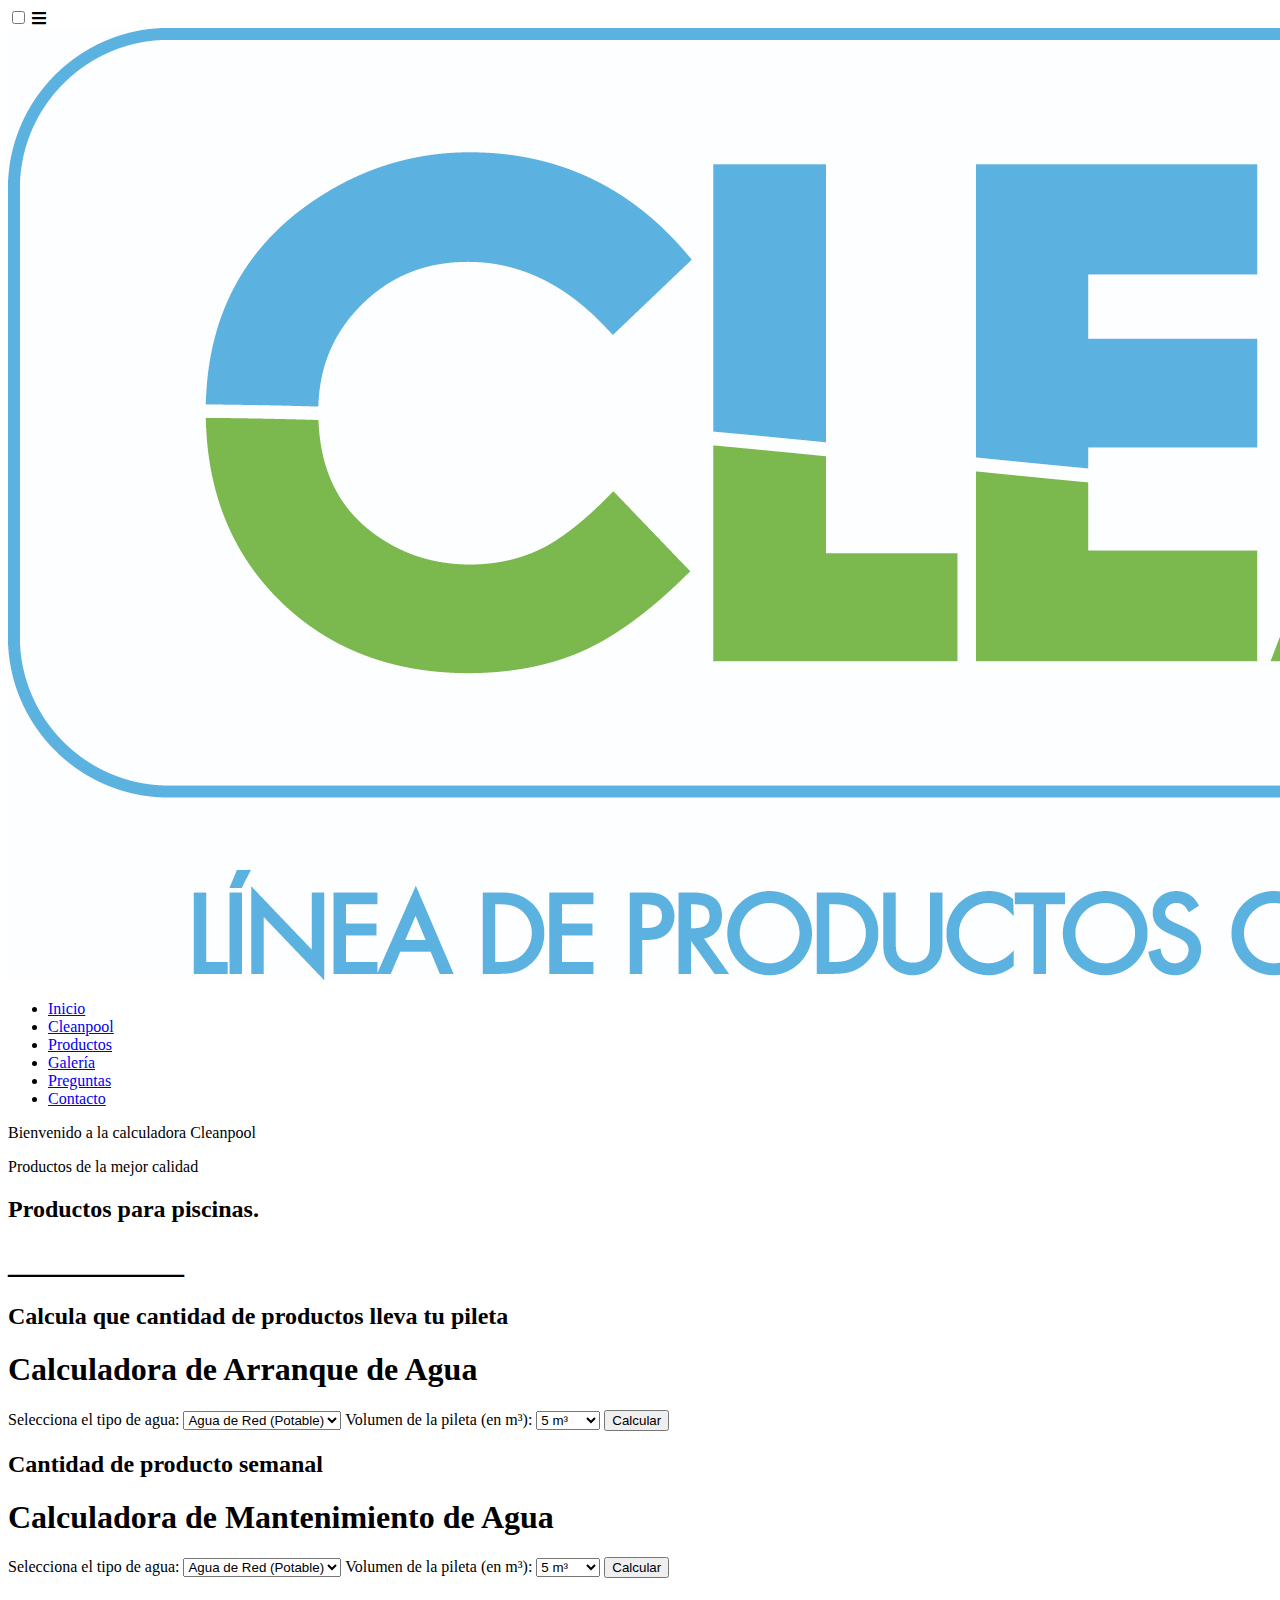
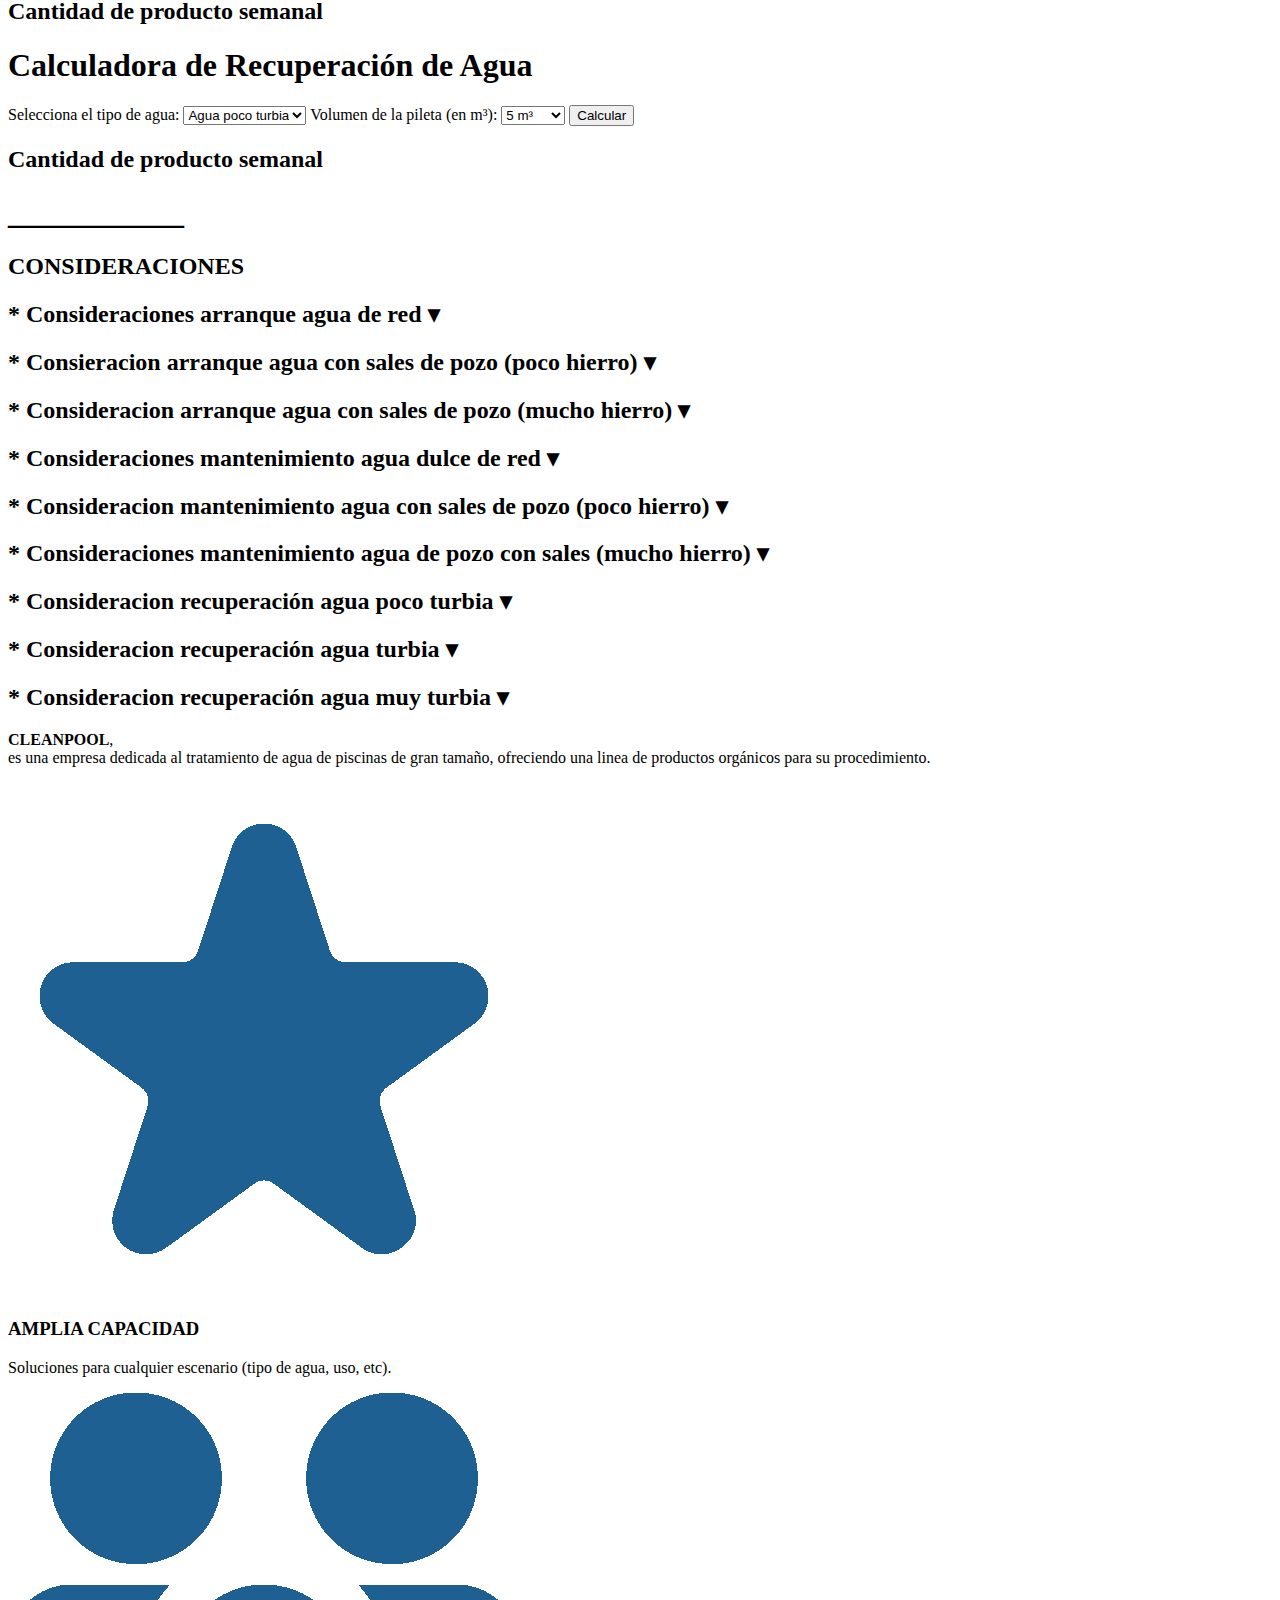
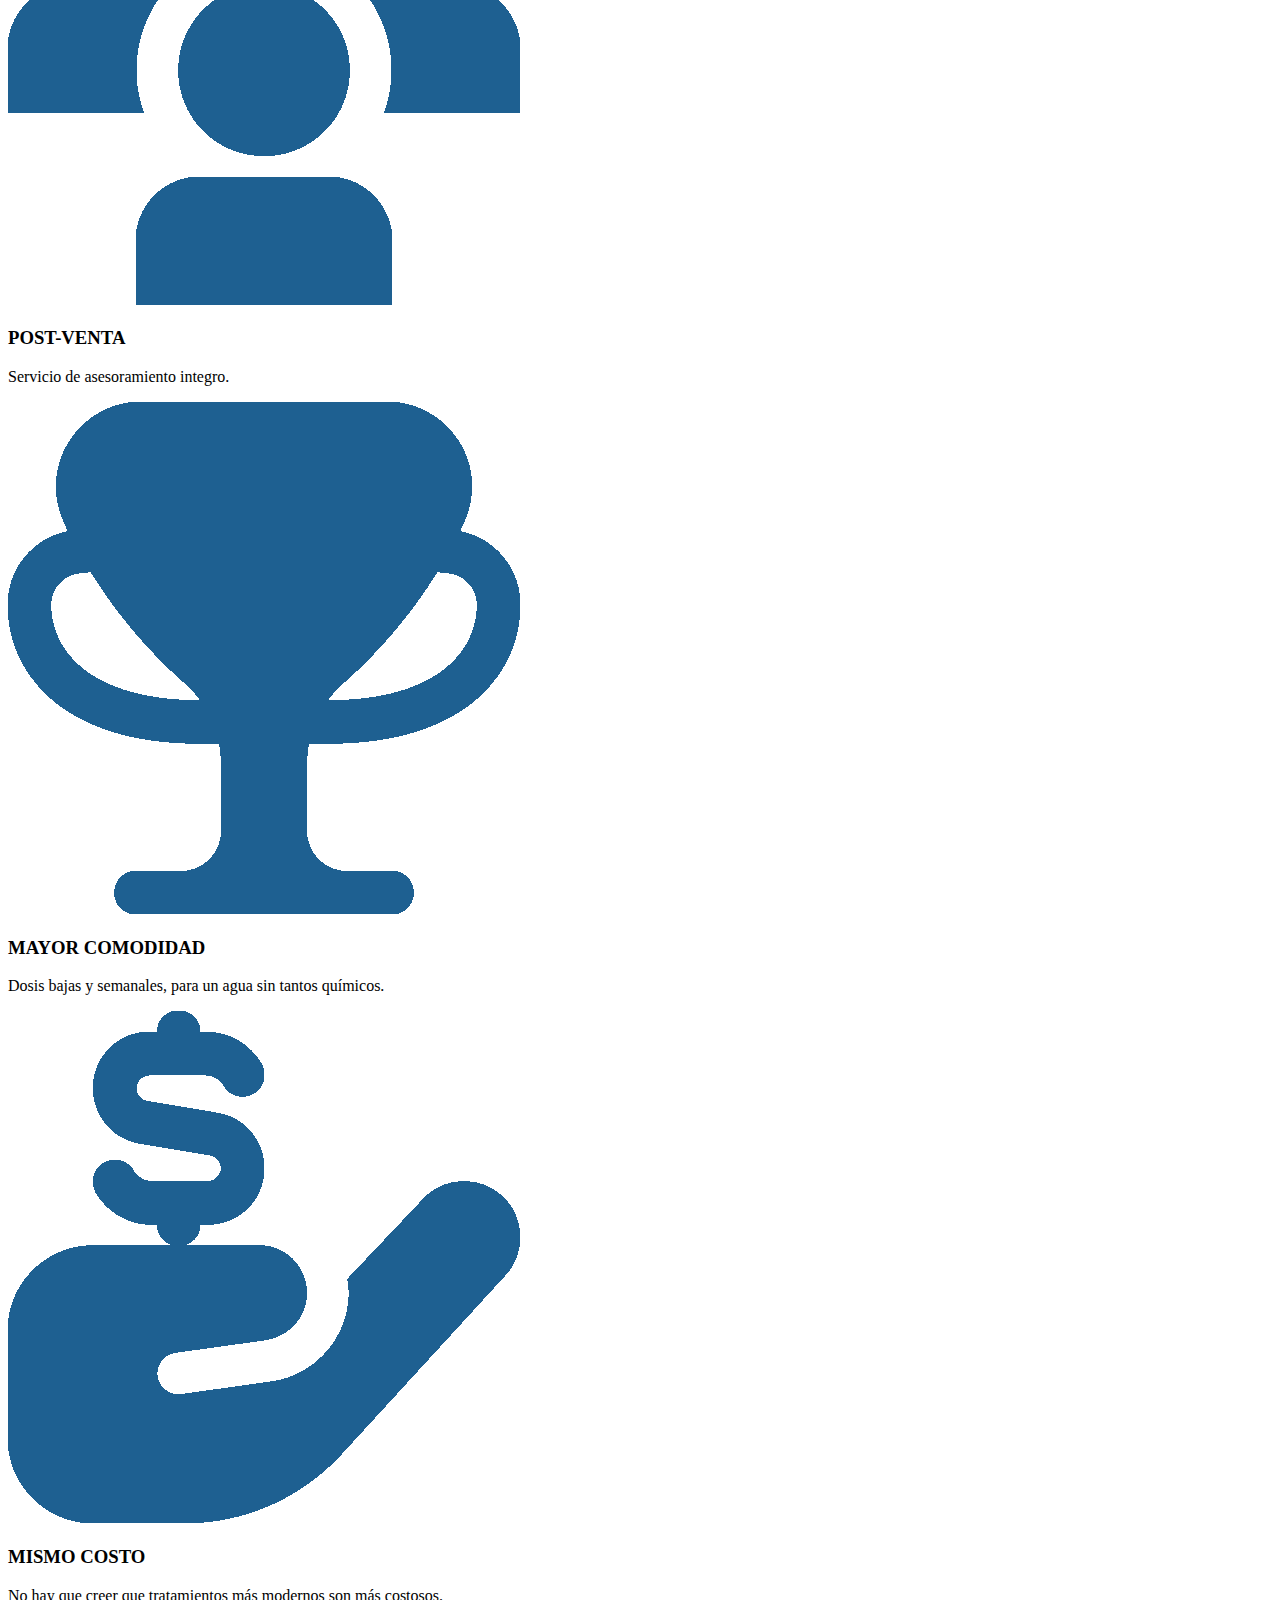
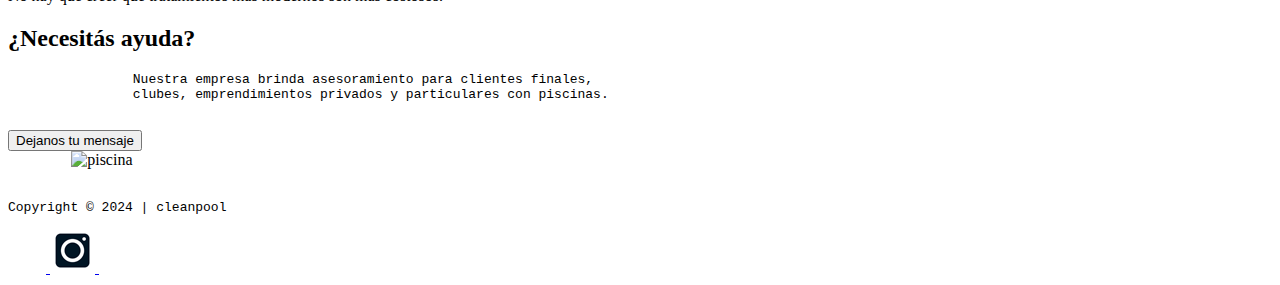
==== Calculadora.html @ 84ff10a4 "calculadora review" ====
<!DOCTYPE html>
<html lang="es">

<head>
    <meta charset="UTF-8">
    <meta name="viewport" content="width=device-width, initial-scale=1.0">
    <link rel="icon" type="image/png" href="./asset/favicon1.png">

    <link rel="preconnect" href="https://fonts.googleapis.com">
    <link rel="preconnect" href="https://fonts.gstatic.com" crossorigin>
    <link
        href="https://fonts.googleapis.com/css2?family=Nunito+Sans:ital,opsz,wght@0,6..12,200..1000;1,6..12,200..1000&display=swap"
        rel="stylesheet">
    <link rel="stylesheet" href="Calculadora.css">
    <link rel="preconnect" href="https://fonts.googleapis.com">
    <link rel="preconnect" href="https://fonts.gstatic.com" crossorigin>
    <link rel="stylesheet" href="https://cdnjs.cloudflare.com/ajax/libs/font-awesome/5.13.0/css/all.min.css">
    <link href="https://fonts.googleapis.com/css2?family=Noto+Sans+JP:wght@100..900&display=swap" rel="stylesheet">
    <title>CLEANPOOL</title>
</head>

<body>


    <header class="contenedor-nav">
        <nav>
            <input type="checkbox" id="check">
            <label for="check" class="checkbtn">
                <i class="fas fa-bars"></i>
            </label>

            <a href="index.html" class="enlace">
                <img src="./asset/cleanpool_original_color.jpg" alt="logo cleanpool" class="logoCleanpoolNav">
            </a>
            <ul>
                <li><a href="index.html" class="active">Inicio</a></li>
                <li><a href="cleanpool.html">Cleanpool</a></li>
                <li><a href="productos.html">Productos</a></li>
                <li><a href="galeria.html">Galería</a></li>
                <li><a href="preguntas.html">Preguntas</a></li>
                <li><a href="contacto.html">Contacto</a></li>
            </ul>

        </nav>
    </header>

    <section class="contenedor-1a"  >
        
       
        <div class="div1-contenedor-1a">


            <div class="div2-contenedor-1">

                <p class="cal11">Bienvenido a la calculadora Cleanpool</p>


                <p class="subCal11">Productos de la mejor calidad</p>
                <h2 class="subCal112">Productos para piscinas.</h2>


                <section class="contenedor-4">
                    <h1>___________</h1>

                </section>


                <section class="contenedor-5">

                    <div class="titulo-cards">
                        <h2>Calcula que cantidad de productos lleva
                            tu pileta</h2>



                    </div>
                </section>


                <!-- Calculadoras de químicos -->
                <section id="contenedoresDeCalculadoras">
                    <div class="contenedor-calculadoras">
                        <!-- Calculadora Arranque -->
                        <div class="calculadoraArranque">
                            <h1>Calculadora de Arranque de Agua</h1>
                            <form id="calcFormArranque">
                                <label for="tipoAguaArranque">Selecciona el tipo de agua:</label>
                                <select id="tipoAguaArranque">
                                    <option value="aguaRed">Agua de Red (Potable)</option>
                                    <option value="aguaPozo1">Agua de Pozo 1</option>
                                    <option value="aguaPozo2">Agua de Pozo 2</option>
                                </select>

                                <label for="volumenArranque">Volumen de la pileta (en m³):</label>
                                <select id="volumenArranque">
                                    <option value="5">5 m³</option>
                                    <option value="10">10 m³</option>
                                    <option value="20">20 m³</option>
                                    <option value="30">30 m³</option>
                                    <option value="40">40 m³</option>
                                    <option value="50">50 m³</option>
                                    <option value="60">60 m³</option>
                                    <option value="70">70 m³</option>
                                    <option value="80">80 m³</option>
                                    <option value="90">90 m³</option>
                                    <option value="100">100 m³</option>
                                </select>


                                <button type="button" onclick="calcularArranque()">Calcular</button>
                            </form>

                            <div class="result">
                                <h2>Cantidad de producto semanal</h2>
                                <p id="resultadoArranque"></p>
                            </div>
                        </div>

                        <!-- Calculadora Mantenimiento -->
                        <div class="calculadoraMantenimiento">
                            <h1>Calculadora de Mantenimiento de Agua</h1>
                            <form id="calcFormMantenimiento">
                                <label for="tipoAguaMantenimiento">Selecciona el tipo de agua:</label>
                                <select id="tipoAguaMantenimiento">
                                    <option value="aguaRed">Agua de Red (Potable)</option>
                                    <option value="aguaPozo1">Agua de Pozo 1</option>
                                    <option value="aguaPozo2">Agua de Pozo 2</option>
                                </select>

                                <label for="volumenMantenimiento">Volumen de la pileta (en m³):</label>
                                <select id="volumenMantenimiento">
                                    <option value="5">5 m³</option>
                                    <option value="10">10 m³</option>
                                    <option value="20">20 m³</option>
                                    <option value="30">30 m³</option>
                                    <option value="40">40 m³</option>
                                    <option value="50">50 m³</option>
                                    <option value="60">60 m³</option>
                                    <option value="70">70 m³</option>
                                    <option value="80">80 m³</option>
                                    <option value="90">90 m³</option>
                                    <option value="100">100 m³</option>
                                </select>

                                <button type="button" onclick="calcularMantenimiento()">Calcular</button>
                            </form>

                            <div class="result">
                                <h2>Cantidad de producto semanal</h2>
                                <p id="resultadoMantenimiento"></p>
                            </div>
                        </div>

                        <!-- Calculadora Recuperación -->
                        <div class="calculadoraRecuperacion">
                            <h1>Calculadora de Recuperación de Agua</h1>
                            <form id="calcFormRecuperacion">
                                <label for="tipoAguaRecuperacion">Selecciona el tipo de agua:</label>
                                <select id="tipoAguaRecuperacion">
                                    <option value="aguaRed">Agua poco turbia</option>
                                    <option value="aguaPozo1">Agua turbia</option>
                                    <option value="aguaPozo2">Agua muy turbia</option>
                                </select>

                                <label for="volumenRecuperacion">Volumen de la pileta (en m³):</label>
                                <select id="volumenRecuperacion">
                                    <option value="5">5 m³</option>
                                    <option value="10">10 m³</option>
                                    <option value="20">20 m³</option>
                                    <option value="30">30 m³</option>
                                    <option value="40">40 m³</option>
                                    <option value="50">50 m³</option>
                                    <option value="60">60 m³</option>
                                    <option value="70">70 m³</option>
                                    <option value="80">80 m³</option>
                                    <option value="90">90 m³</option>
                                    <option value="100">100 m³</option>
                                </select>

                                <button type="button" onclick="calcularRecuperacion()">Calcular</button>
                            </form>

                            <div class="result">
                                <h2>Cantidad de producto semanal</h2>
                                <p id="resultadoRecuperacion"></p>
                            </div>
                        </div>
                    </div>

                </section>

                <section class="contenedor-4">
                    <h1>___________</h1>

                </section>



            </div>


        </div>

    </section>


    

    <!-- Aca comienzan las consideraciones -->
    <!--consideraciones calculadora de arranque-->
    <h2 class="titulo-consideraciones">CONSIDERACIONES</h2>
    <div class="consideracionesTOTAL">

        <section class="considearcionesArranque">
            <!-- consideraciones agua de red -->
            <div class="consideracionTitulo">
                <h2> * Consideraciones arranque agua de red <span class="flecha">&#9662;</span> </h2>
                <div class="cuerpoConsideracion" style="display: none;">
                    <p>
                        *Tabla de dosificacion para instalaciones convencionales (filtro de arena con bomba de
                        filtrado).
                        *Antes del inicio de temporada se recomienda hacerle un lavado interior al filtro, consultar
                        instrucciones.
                        *Secuencia de arranque: 1 – Encender el filtro (limpio), 2 - Cloro (esperar 30 minutos), 3 –
                        SssAlum
                        (esperar 30
                        minutos) 4 – BP65 en caso de ser posible filtrar toda la noche para mejor rendimiento de
                        productos y
                        realizarle
                        prueba hidraulica al motor de la bomba. Al otro dia, realizarle un barrefondo (en funcion
                        FILTRADO), un
                        retrolavado (aprox. 1 minuto) y colocar la dosis inicial de BS77 (según tabla).
                        *Para mas informacion Ver FOLLETO ARRANQUE RED.
                        *Para tamaños mayores a 100.000 litros consultar por dosificacion especial.
                    </p>
                </div>
            </div>

            <!-- consideraciones de pozo (poco hierro) -->
            <div class="consideracionTitulo">
                <h2>* Consieracion arranque agua con sales de pozo (poco hierro) <span class="flecha">&#9662;</span>
                </h2>
                <div class="cuerpoConsideracion" style="display: none;">
                    <p>
                        *Tabla de dosificacion para instalaciones convencionales (filtro de arena con bomba de
                        filtrado).
                        *Secuencia de arranque: 1 – Encender el filtro (limpio), 2 - Cloro (esperar 30 minutos), 3 –
                        SssAlum
                        (esperar 30
                        minutos) 4 – BP65 en caso de ser posible filtrar toda la noche para mejor rendimiento de
                        productos y
                        realizarle
                        prueba hidraulica al motor de la bomba. Al otro dia, realizarle un barrefondo (en funcion
                        FILTRADO), un
                        retrolavado (aprox. 1 minuto) y colocar la dosis inicial de BS77 (según tabla).
                        Antes del inicio de temporada se recomienda hacerle un lavado interior al filtro, consultar
                        instrucciones.
                        Antes
                        del inicio de temporada se recomienda hacerle un lavado interior al filtro, consultar
                        instrucciones.
                        *Para mas informacion Ver FOLLETO ARRANQUE POZO.
                        *Para tamaños mayores a 100.000 litros consultar por dosificacion especial.
                    </p>
                </div>
            </div>

            <!-- consideraciones que deben ir con el result si eligen agua de pozo (mucho hierro) -->
            <div class="consideracionTitulo">
                <h2>* Consideracion arranque agua con sales de pozo (mucho hierro) <span class="flecha">&#9662;</span>
                </h2>
                <div class="cuerpoConsideracion" style="display: none;">
                    <p>
                        *Tabla de dosificacion para instalaciones convencionales (filtro de arena con bomba de
                        filtrado).
                        *Antes del inicio de temporada se recomienda hacerle un lavado interior al filtro, consultar
                        instrucciones.
                        *Para secuencia de arranque Ver FOLLETO ARRANQUE POZO.
                        *Se recomienda llenar el nivel de la pile HASTA ARRIBA (para tener margen de purga).
                        *Dependiendo de la cantidad de hierro que tenga el agua, no se descarta que el proceso dure + de
                        1 dia
                        (varias
                        pasadas de barrefondo).
                        *Se recomienda filtrado continuo hasta formacion de colchon sedimentado, realizando retrolavados
                        (de 3
                        minutos)
                        cada 8 hs
                        *Se recomienda NO colocar la dosis inicial de BS77 hasta haber conseguido transparencia en el
                        agua.
                        *En caso de no obtener resultados, comunicarse con un instalador para chequeo de instalaciones
                        (arena de
                        filtro,
                        bomba, etc) y secuencia de colocacion de productos.
                        *Para tamaños mayores a 100.000 litros consultar por dosificacion especial.
                    </p>
                </div>

            </div>
        </section>

        <!--consideraciones que deben ir con el result si eligen calculadora de mantenimiento-->
        <section class="considearcionesMantenimiento">
            <!-- consideraciones que deben ir con el result si eligen agua de red -->
            <div class="consideracionTitulo">
                <h2>* Consideraciones mantenimiento agua dulce de red <span class="flecha">&#9662;</span> </h2>
                <div class="cuerpoConsideracion" style="display: none;">
                    <p>
                        *Dosificaciones semanales (1 vez por semana) e instalaciones convencionales (filtro de arena con
                        bomba de
                        filtrado).
                        *Se recomienda colocar el cloro de noche y el BS77 luego del barrefondo.
                        *Conjunto de precipitantes (BP65 y SSSAlum), se consideran OPCIONALES.
                        *Se recomienda en temporada alta (Verano) 4 horas de filtrado, según su uso (de ser posible
                        instalar un
                        reloj
                        timer para mejorar rendimiento).
                        *Se recomienda realizarle el barrefondo en funcion FILTRADO.
                        *Se recomienda realizarle un RETROLAVADO al filtro al menos 1 (una vez) a la semana de 2 (dos)
                        minutos,
                        según
                        la cantidad de horas de filtrado.
                        *No se requiere sobredosificar en dias de lluvias.
                        *En caso de uso intensivo reforzar la dosificacion de cloro hasta 2 o 3 veces por semana.
                        *En caso de uso excesivo de barrefondo (DESAGOTE), se recomienda sobredosificar un 30%.
                        *Para casos especiales y piletas mayores a 100.000 litros, comunicarse con algun vendedor de la
                        zona.
                    </p>
                </div>
            </div>

            <!-- consideraciones que deben ir con el result si eligen agua de pozo (poco hierro) -->
            <div class="consideracionTitulo">
                <h2>* Consideracion mantenimiento agua con sales de pozo (poco hierro) <span
                        class="flecha">&#9662;</span> </h2>
                <div class="cuerpoConsideracion" style="display: none;">
                    <p>
                        *Dosificaciones semanales (1 vez por semana) e instalaciones convencionales (filtro de arena con
                        bomba de
                        filtrado).
                        *Secuencia de productos: De noche: 1 – Cloro (esperar 30 minutos) 2 – SssAlum (esperar 30
                        minutos) 3 – BP65.
                        De dia: BS77 (luego del barrefondo).
                        *Se recomienda en temporada alta (Verano) 4/6 horas de filtrado, según su uso (de ser posible
                        instalar un
                        reloj timer para mejorar rendimiento).
                        *Se recomienda realizarle el barrefondo en funcion FILTRADO.
                        *Se recomienda en temporada alta realizarle el RETROLAVADO al filtro al menos 2 (dos) veces a la
                        semana de 2
                        (dos) minutos, según la cantidad de horas de filtrado.
                        *No se requiere sobredosificar en dias de lluvias.
                        *En caso de uso intensivo reforzar la dosificacion de cloro hasta 2 o 3 veces por semana.
                        *En caso de uso excesivo de barrefondo (DESAGOTE), se recomienda sobredosificar un 30%.
                        *Para casos especiales y piletas mayores a 100.000 litros, comunicarse con algun vendedor de la
                        zona.
                    </p>
                </div>
            </div>

            <!-- consideraciones que deben ir con el result si eligen agua de pozo (mucho hierro) -->
            <div class="consideracionTitulo">
                <h2>* Consideraciones mantenimiento agua de pozo con sales (mucho hierro) <span
                        class="flecha">&#9662;</span> </h2>
                <div class="cuerpoConsideracion" style="display: none;">
                    <p>
                        *Dosificaciones semanales (1 vez por semana) e instalaciones convencionales (filtro de arena con
                        bomba de
                        filtrado).
                        *Secuencia de productos: De noche: 1 – Cloro (esperar 30 minutos) 2 – SssAlum (esperar 30
                        minutos) 3 – BP65.
                        De dia: BS77 (luego del barrefondo).
                        *Se recomienda en temporada alta (Verano) 6/8 horas de filtrado, según su uso y cantidad de
                        sales que tenga
                        el agua.(de ser posible instalar un reloj timer para mejorar rendimiento).
                        *Se recomienda realizarle el barrefondo en funcion FILTRADO.
                        *Se recomienda en temporada alta realizarle el RETROLAVADO al filtro al menos 2 (dos) veces a la
                        semana de 2
                        (dos) minutos, según la cantidad de horas de filtrado.
                        *No se requiere sobredosificar en dias de lluvias.
                        *En caso de uso intensivo reforzar la dosificacion de cloro hasta 2 o 3 veces por semana.
                        *En caso de uso excesivo de barrefondo (DESAGOTE), se recomienda sobredosificar un 30%.
                        *Para casos especiales y piscinas mayores a 100.000 litros, comunicarse con algun vendedor de la
                        zona.
                    </p>
                </div>
            </div>
        </section>

        <!--consideraciones que deben ir con el result si eligen calculadora de Recuperacion-->
        <section class="considearcionesRecuperacion">
            <!-- consideraciones que deben ir con el result si eligen agua de red -->
            <div class="consideracionTitulo">
                <h2>* Consideracion recuperación agua poco turbia <span class="flecha">&#9662;</span> </h2>
                <div class="cuerpoConsideracion" style="display: none;">
                    <p>
                        *Tabla de dosificacion para instalaciones convencionales (filtro de arena con bomba de
                        filtrado).
                        *Secuencia de recuperación: 1 – Lavar filtro - 2 – Cepillar paredes y pisos – 3 - Encender el
                        filtro
                        (limpio), 4 - Cloro (esperar 30 minutos), 5 – SssAlum (esperar 30 minutos) 6 – BP65 – 7 - Dejar
                        filtrando
                        toda la noche (minimo 8 hs).
                        *En caso de tener agua de reposicion dura (agua de pozo) y turbidez considerable se recomienda
                        llenar hasta
                        arriba para tener margen de desagote.
                        *En caso de no obtener resultados comunicarse con un instalador para chequeo de arena de filtro
                        y bomba de
                        filtrado.
                        *Para tamaños mayores a 100.000 litros consultar por dosificacion especial.
                    </p>
                </div>
            </div>

            <!-- consideraciones que deben ir con el result si eligen agua de pozo (poco hierro) -->
            <div class="consideracionTitulo">
                <h2>* Consideracion recuperación agua turbia <span class="flecha">&#9662;</span> </h2>
                <div class="cuerpoConsideracion" style="display: none;">
                    <p>
                        *Tabla de dosificacion para instalaciones convencionales (filtro de arena con bomba de
                        filtrado). <br>
                        *Secuencia de recuperación: 1 – Lavar filtro - 2 – Cepillar paredes y pisos – 3 - Encender el
                        filtro
                        (limpio), 4 - Cloro (esperar 30 minutos), 5 – SssAlum (esperar 30 minutos) 6 – BP65 – 7 - Dejar
                        filtrando
                        toda la noche (minimo 8 hs). <br>
                        *En caso de tener agua de reposicion dura (agua de pozo) y turbidez considerable se recomienda
                        llenar hasta
                        arriba para tener margen de desagote. <br>
                        *En caso de no obtener resultados comunicarse con un instalador para chequeo de arena de filtro
                        y bomba de
                        filtrado. <br>
                        *Para tamaños mayores a 100.000 litros consultar por dosificacion especial.
                    </p>
                </div>
            </div>

            <!-- consideraciones que deben ir con el result si eligen agua de pozo (mucho hierro) -->
            <div class="consideracionTitulo">
                <h2>* Consideracion recuperación agua muy turbia <span class="flecha">&#9662;</span> </h2>
                <div class="cuerpoConsideracion" style="display: none;">
                    <p>
                        * Tabla de dosificacion para instalaciones convencionales (filtro de arena con bomba de
                        filtrado). <br>
                        * Secuencia de recuperación: 1 – Lavar filtro - 2 – Cepillar paredes y pisos – 3 - Encender el
                        filtro
                        (limpio), 4 - Cloro (esperar 30 minutos), 5 – SssAlum (esperar 30 minutos) 6 – BP65 – 7 - Dejar
                        filtrando <br>
                        toda la noche (minimo 8 hs).
                        * En caso de tener agua de reposicion dura (agua de pozo) y turbidez considerable se recomienda
                        llenar hasta
                        arriba para tener margen de desagote. <br>
                        * En caso de no obtener resultados comunicarse con un instalador para chequeo de arena de filtro
                        y bomba de
                        filtrado. <br>
                        * Para tamaños mayores a 100.000 litros consultar por dosificacion especial.
                    </p>
                </div>
            </div>
        </section>
    </div>


    <section class="contenedor-2">

        <div>
            <p> <b> CLEANPOOL</b>, <br> es una empresa dedicada al tratamiento de agua de
                piscinas de gran tamaño, ofreciendo una linea de
                productos orgánicos para su procedimiento.</p>
        </div>

    </section>


    <section class="contenedor-3">

        <div class="card">
            <img class="loguitos-cards" src="./asset/estrella.png" alt="Imagen 1">
            <div class="card-info">
                <h3>AMPLIA CAPACIDAD</h3>
                <p>Soluciones para cualquier escenario (tipo de agua, uso, etc).</p>
            </div>
        </div>

        <div class="card">
            <img class="loguitos-cards" src="./asset/gente.png" alt="Imagen 2">
            <div class="card-info">
                <h3>POST-VENTA</h3>
                <p>Servicio de asesoramiento integro.</p>
            </div>
        </div>

        <div class="card">
            <img class="loguitos-cards" src="./asset/trofeo.png" alt="Imagen 3">
            <div class="card-info">
                <h3>MAYOR COMODIDAD</h3>
                <p>Dosis bajas y semanales, para un agua sin tantos químicos.</p>
            </div>
        </div>

        <div class="card">
            <img class="loguitos-cards" src="./asset/economico.png" alt="Imagen 4">
            <div class="card-info">
                <h3>MISMO COSTO</h3>
                <p>No hay que creer que tratamientos más modernos son más costosos.</p>
            </div>
        </div>
    </section>





    <section class="contenedor-7">

        <div class="texto-niños">
            <div class="titulo-contenedor-7">
                <h2>¿Necesitás ayuda?</h2>

            </div>

            <div class="parrafo-contenedor-7">
                <pre>
                Nuestra empresa brinda asesoramiento para clientes finales, 
                clubes, emprendimientos privados y particulares con piscinas.
            </pre>

            </div>

            <div>
                <a href="contacto.html">
                    <button class="btn-contenedor-7">Dejanos tu mensaje</button>
                </a>
            </div>

        </div>

        <div class="img-niños" style="margin-left: 5%;">
            <img src="./asset/clean-villa-sport-outdoors-beautiful.jpg" alt="piscina">
        </div>
    </section>


    <footer class="footer">
        <br>
        <span class="footer-conteiner">

            <span class="footer-izquierdo">
                <pre>Copyright © 2024 | cleanpool</pre>
            </span>



            <span class="logosFC">
                <a href="https://www.facebook.com/cleanpoolsrl/" target="_blank" class="loguitosF">
                    <img src="./asset/facebook.png" alt="Facebook" srcset="">
                </a>

                <a href="https://www.instagram.com/cleanpool.live/" target="_blank" class="loguitosF">
                    <img src="./asset/favicon111.png" alt="Instagram" srcset="">
                </a>

                <a class="loguitosF" href="http://wa.me/5493425284902" target="_blank">
                    <img src="./asset/whatsapp.png" alt="Whattsapp" srcset="">
                </a>
            </span>

        </span>

    </footer>

    <script src="script.js"></script>
</body>

</html>
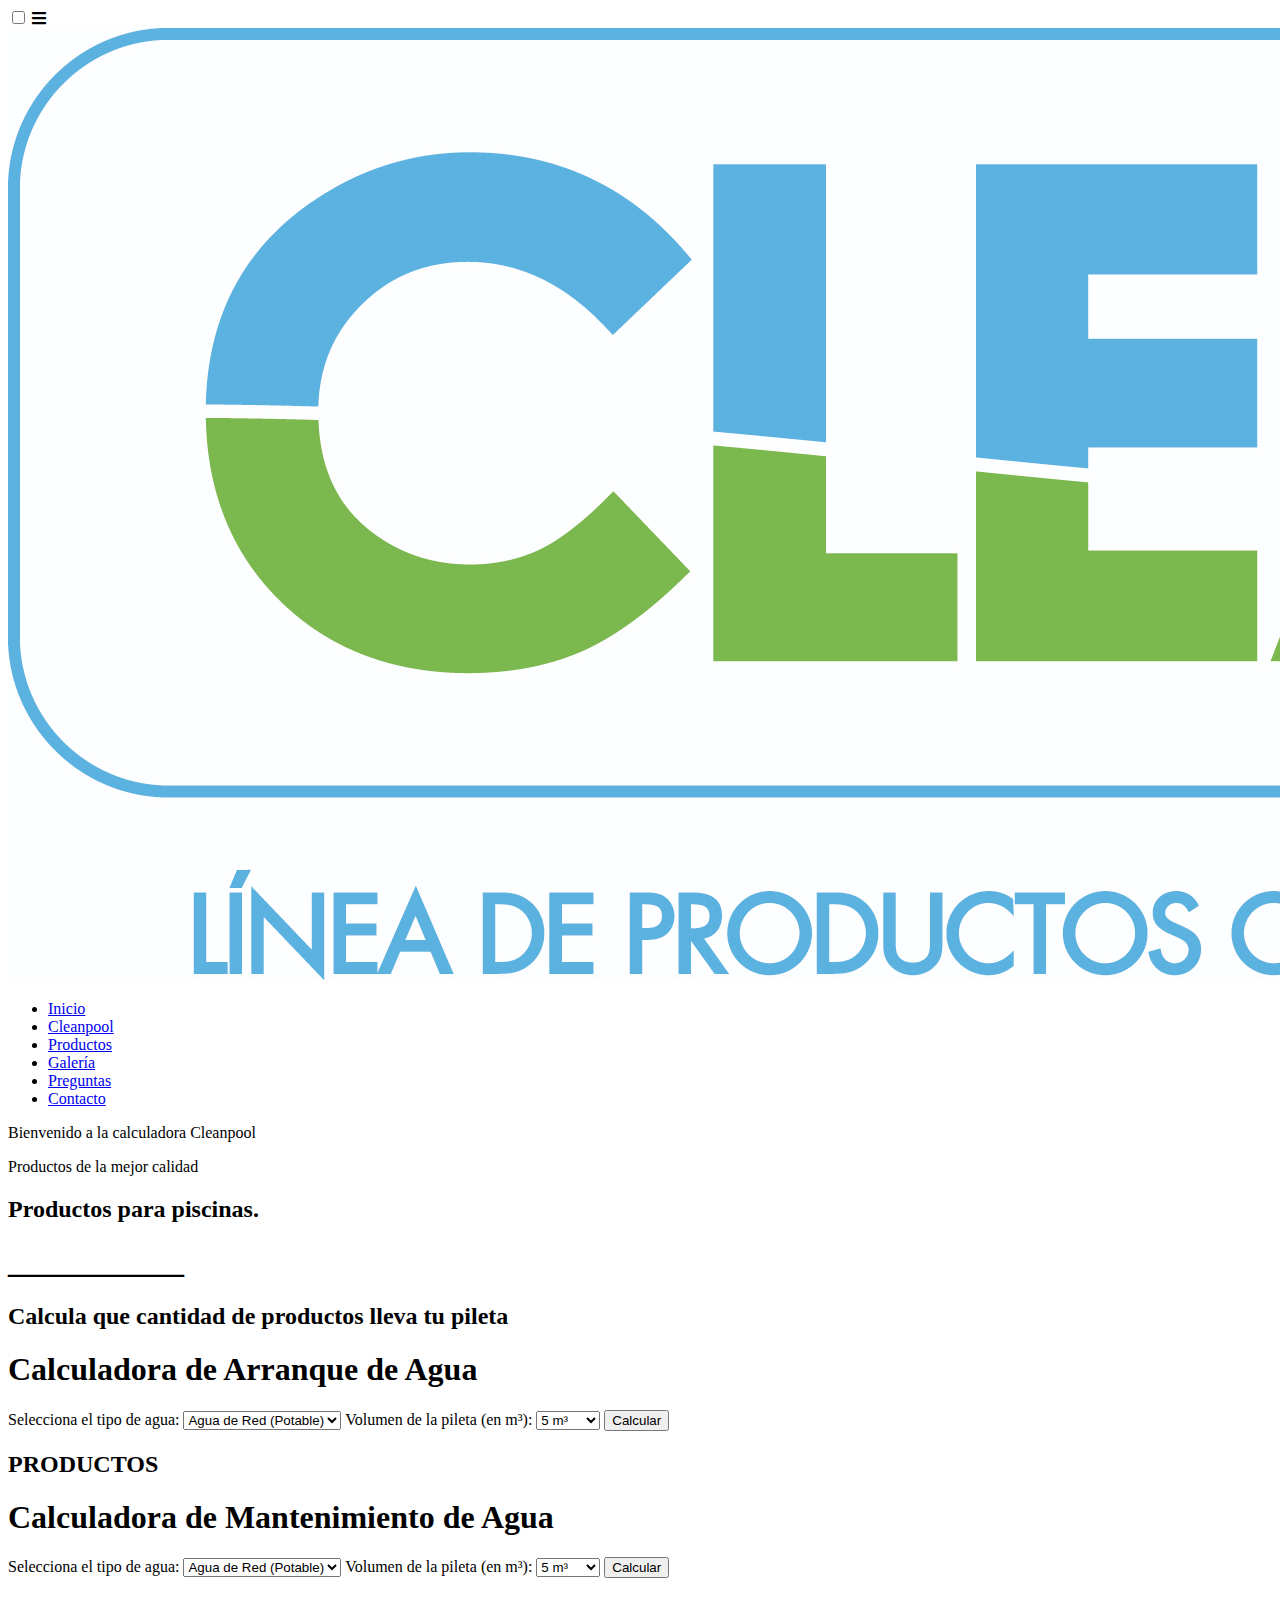
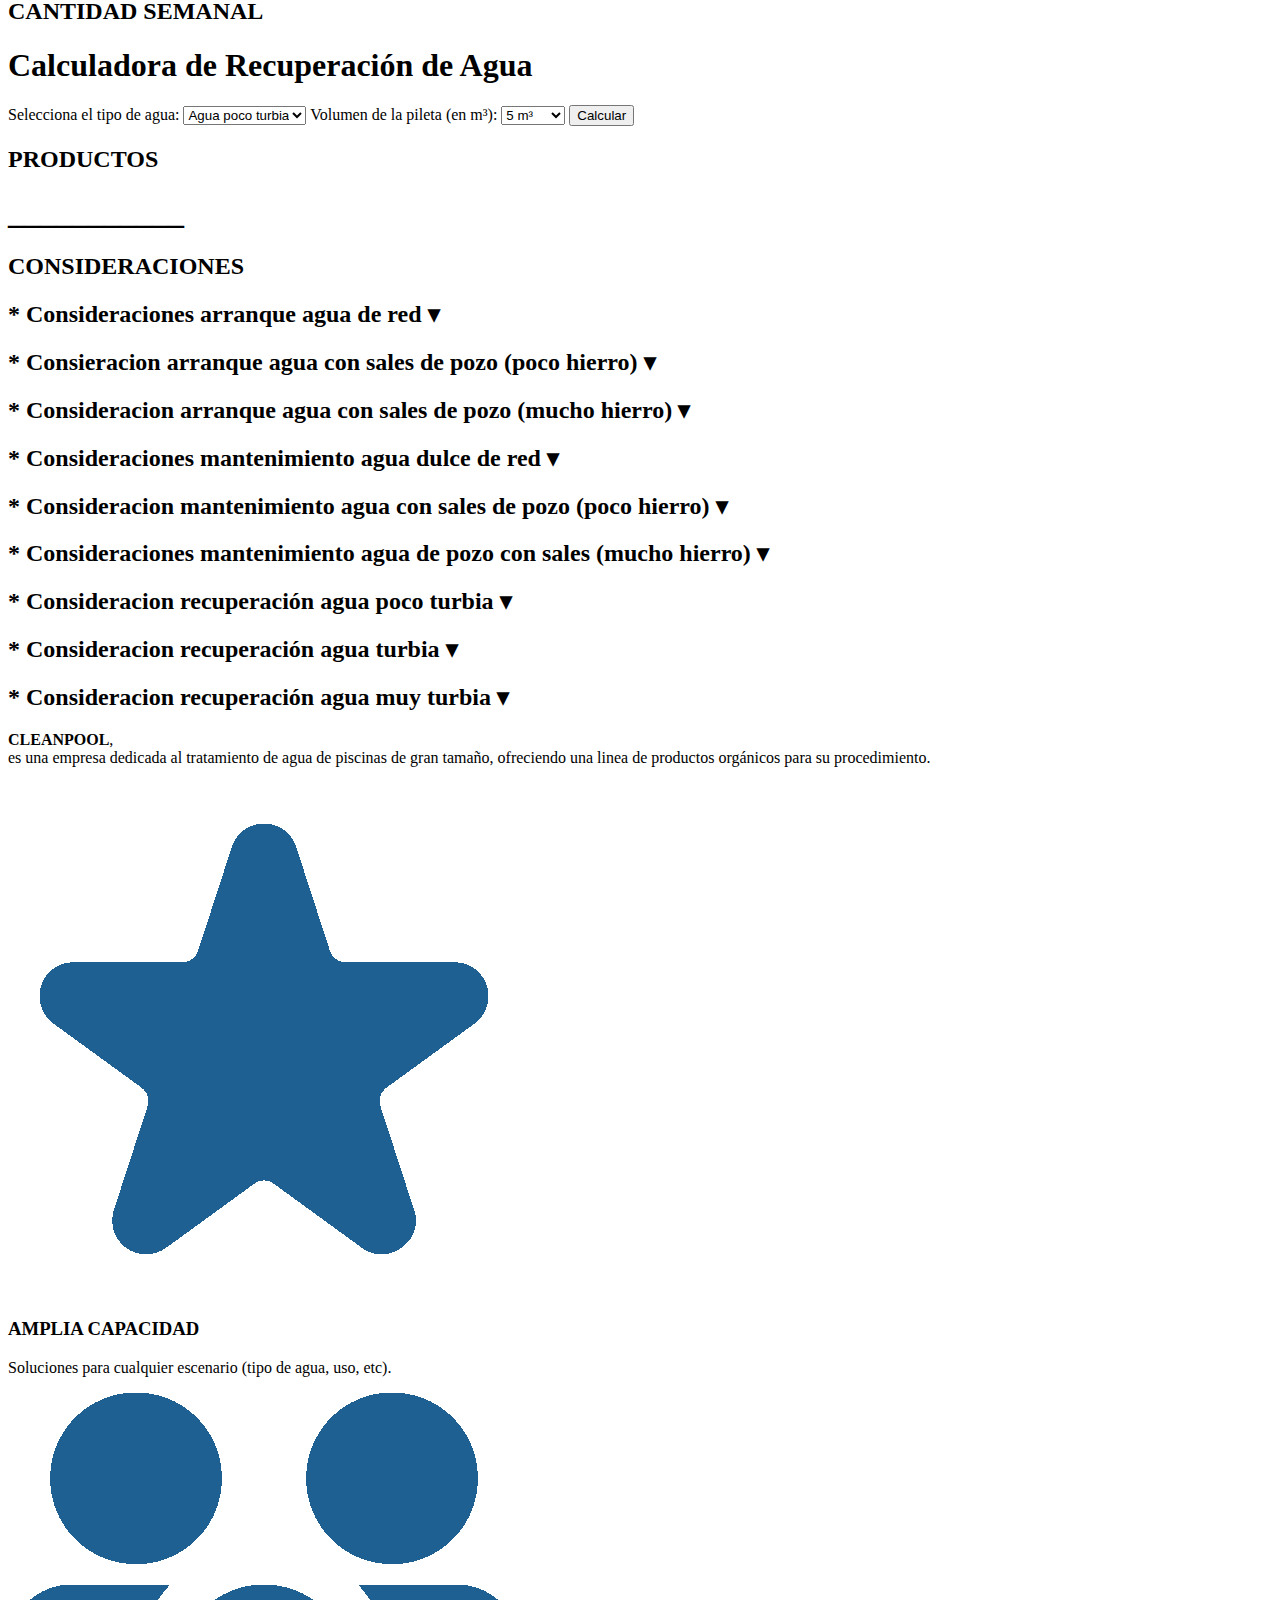
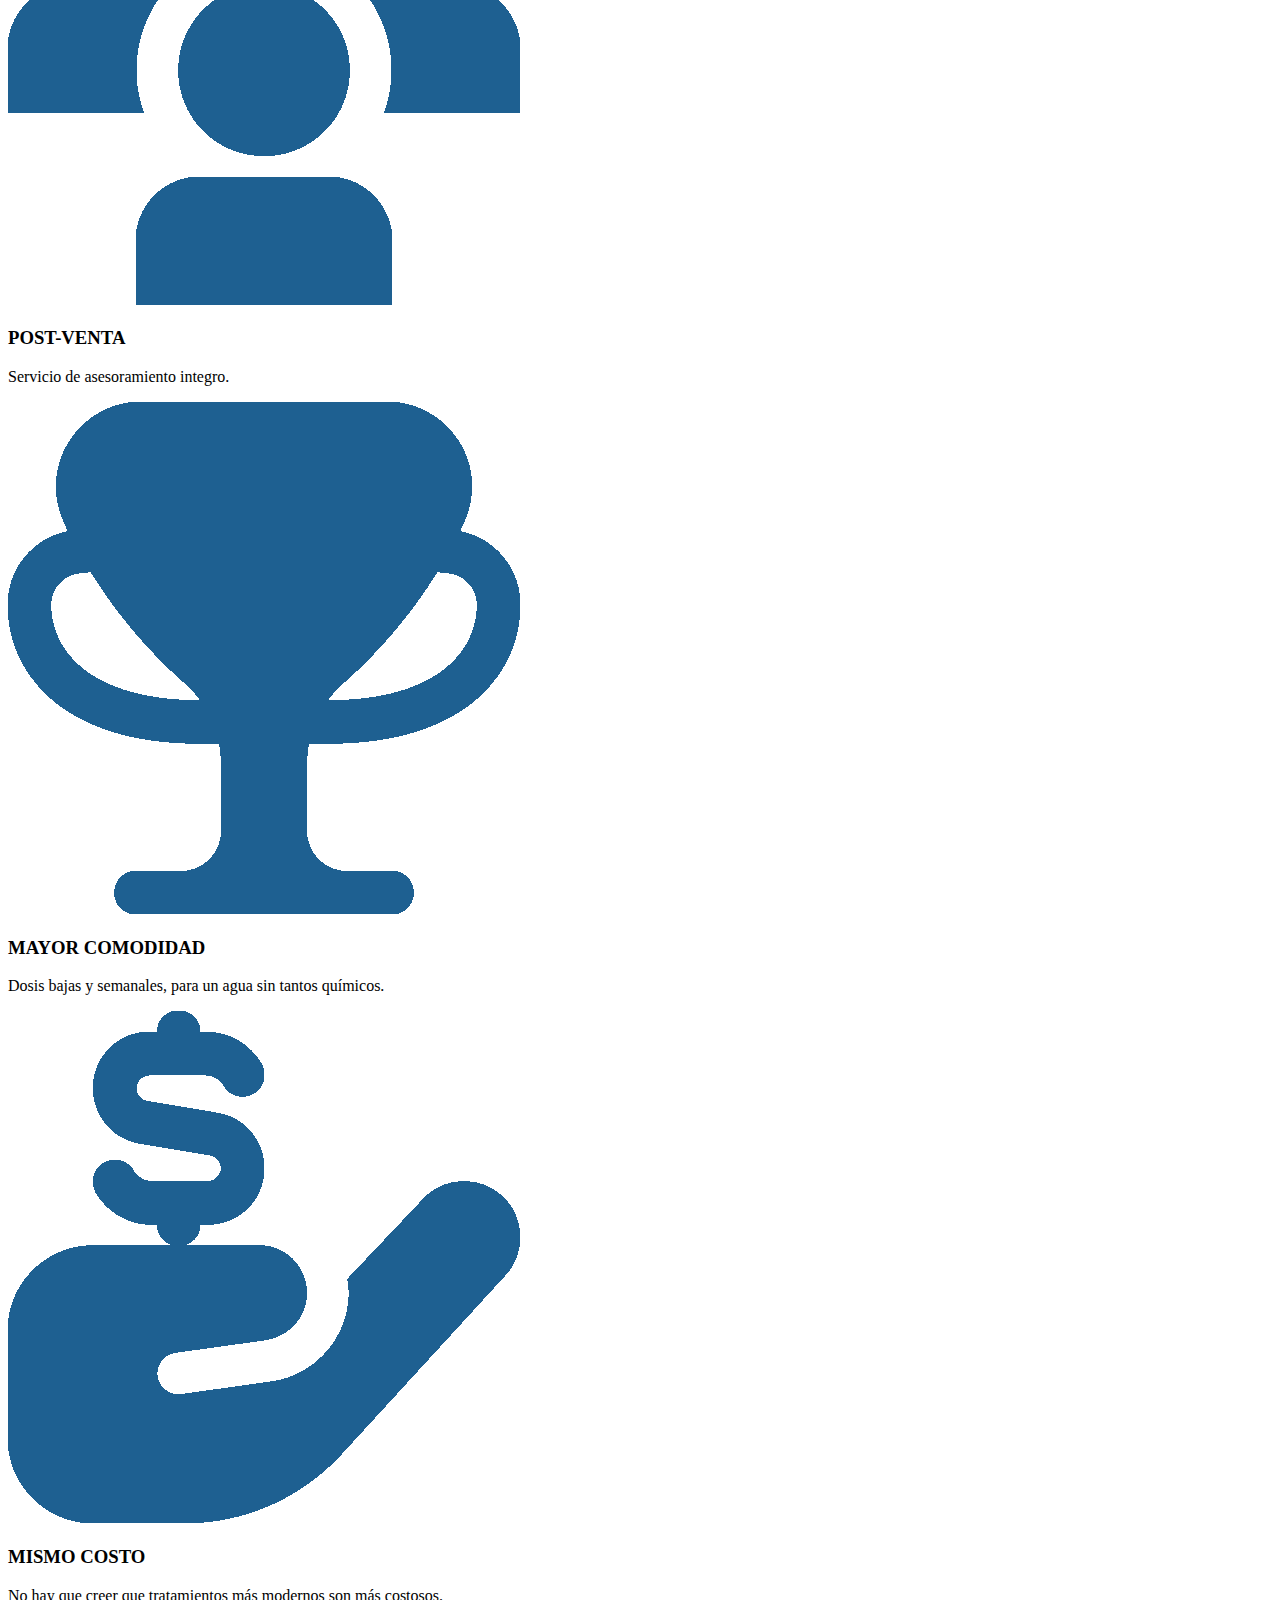
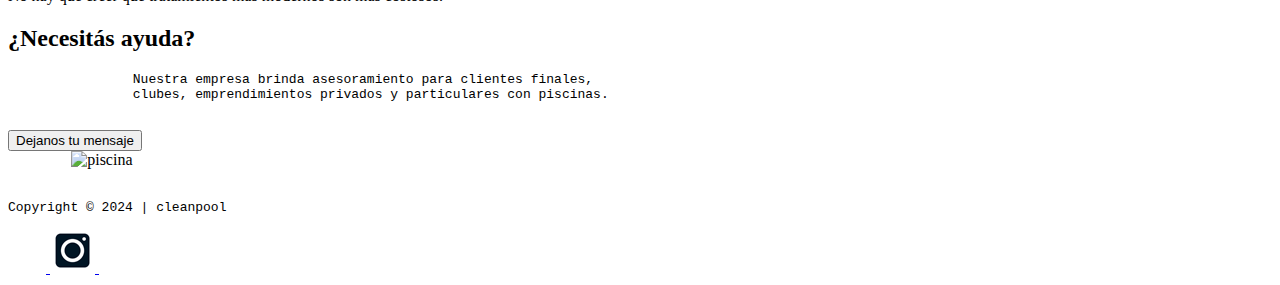
==== commit 7ebccc34: "con calcu nueva" ====
--- a/Calculadora.html
+++ b/Calculadora.html
@@ -111,7 +111,7 @@
                             </form>
 
                             <div class="result">
-                                <h2>Cantidad de producto semanal</h2>
+                                <h2>PRODUCTOS</h2>
                                 <p id="resultadoArranque"></p>
                             </div>
                         </div>
@@ -146,7 +146,7 @@
                             </form>
 
                             <div class="result">
-                                <h2>Cantidad de producto semanal</h2>
+                                <h2>CANTIDAD SEMANAL</h2>
                                 <p id="resultadoMantenimiento"></p>
                             </div>
                         </div>
@@ -181,7 +181,7 @@
                             </form>
 
                             <div class="result">
-                                <h2>Cantidad de producto semanal</h2>
+                                <h2>PRODUCTOS</h2>
                                 <p id="resultadoRecuperacion"></p>
                             </div>
                         </div>
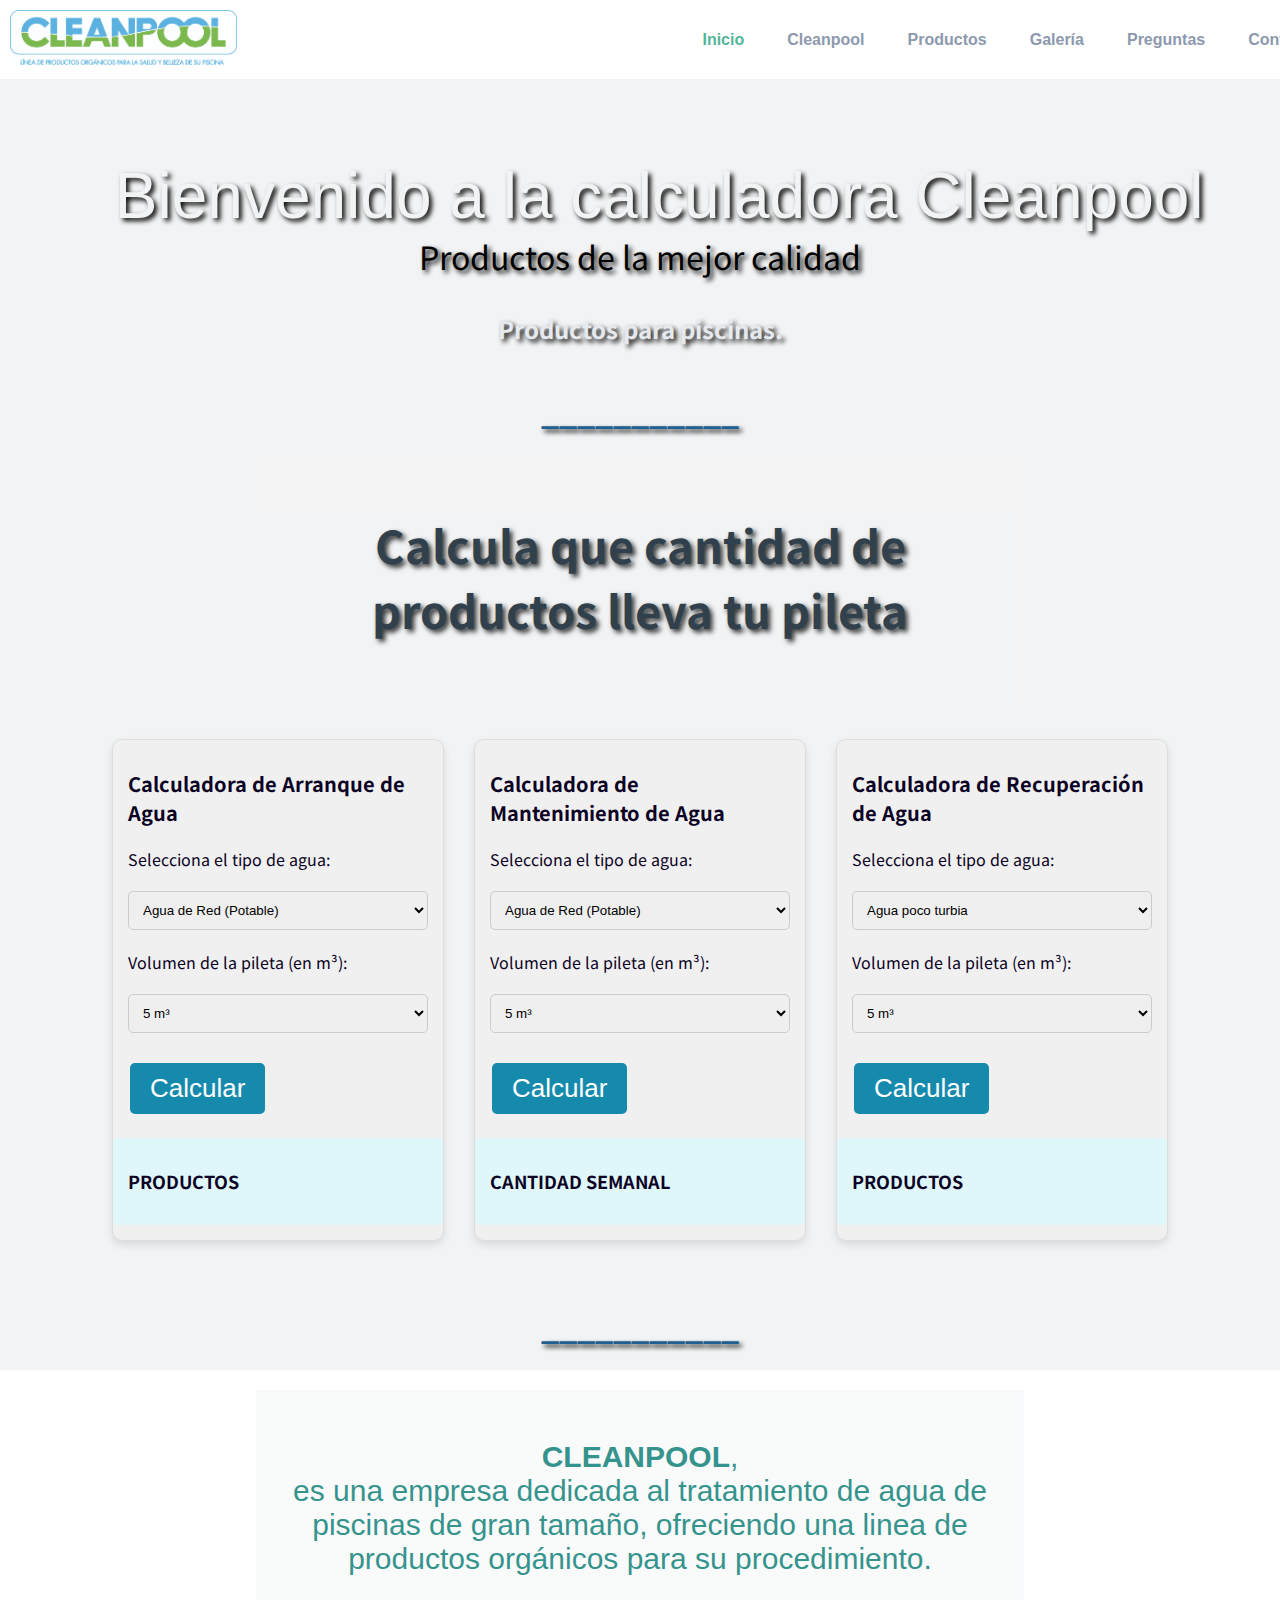
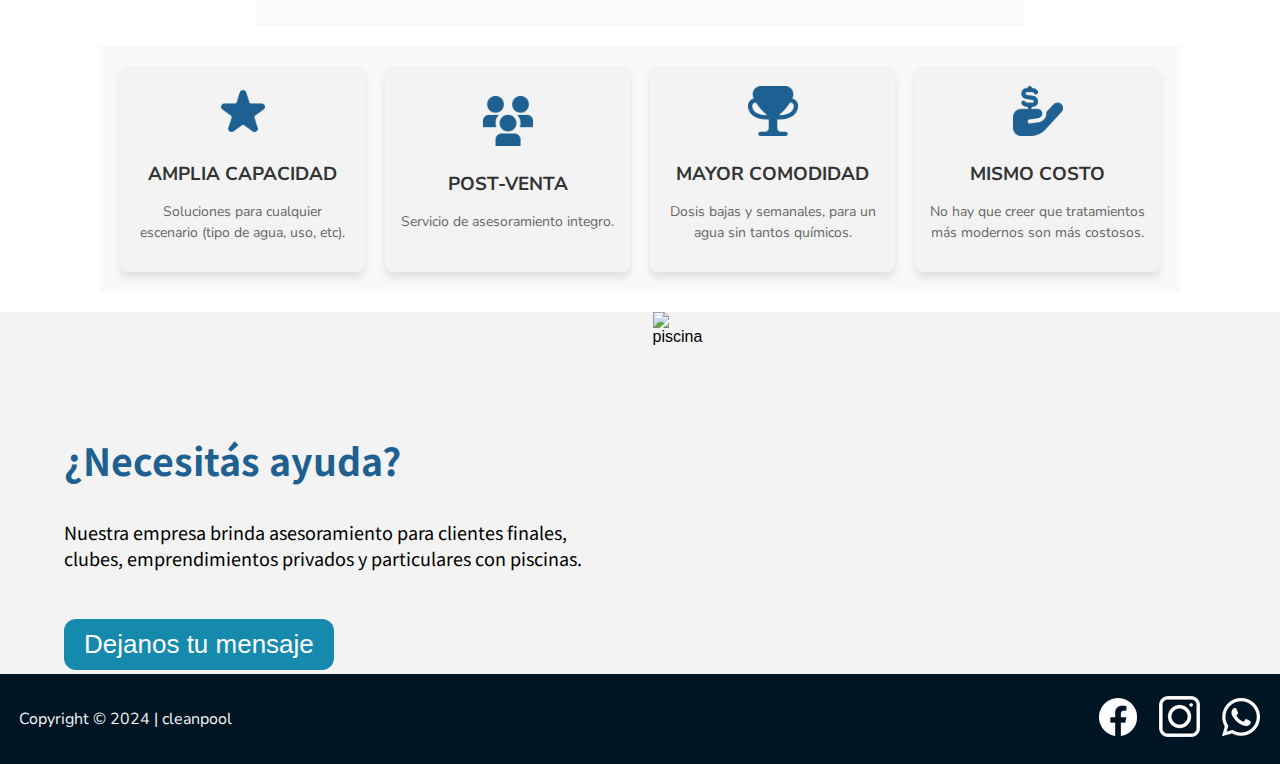
==== commit 9b19a73a: "calculadora sin consideraciones" ====
--- a/Calculadora.html
+++ b/Calculadora.html
@@ -114,6 +114,15 @@
                                 <h2>PRODUCTOS</h2>
                                 <p id="resultadoArranque"></p>
                             </div>
+
+                            <!-- Resultado de productos -->
+    <div id="resultadoArranque"></div>
+
+    <!-- Bloque de consideraciones dentro de la tarjeta de arranque -->
+    <div id="consideracionesArranque" style="display: none;">
+        <h3>Consideraciones</h3>
+        <p id="textoConsideraciones"></p>
+    </div>
                         </div>
 
                         <!-- Calculadora Mantenimiento -->
@@ -207,254 +216,7 @@
     
 
     <!-- Aca comienzan las consideraciones -->
-    <!--consideraciones calculadora de arranque-->
-    <h2 class="titulo-consideraciones">CONSIDERACIONES</h2>
-    <div class="consideracionesTOTAL">
-
-        <section class="considearcionesArranque">
-            <!-- consideraciones agua de red -->
-            <div class="consideracionTitulo">
-                <h2> * Consideraciones arranque agua de red <span class="flecha">&#9662;</span> </h2>
-                <div class="cuerpoConsideracion" style="display: none;">
-                    <p>
-                        *Tabla de dosificacion para instalaciones convencionales (filtro de arena con bomba de
-                        filtrado).
-                        *Antes del inicio de temporada se recomienda hacerle un lavado interior al filtro, consultar
-                        instrucciones.
-                        *Secuencia de arranque: 1 – Encender el filtro (limpio), 2 - Cloro (esperar 30 minutos), 3 –
-                        SssAlum
-                        (esperar 30
-                        minutos) 4 – BP65 en caso de ser posible filtrar toda la noche para mejor rendimiento de
-                        productos y
-                        realizarle
-                        prueba hidraulica al motor de la bomba. Al otro dia, realizarle un barrefondo (en funcion
-                        FILTRADO), un
-                        retrolavado (aprox. 1 minuto) y colocar la dosis inicial de BS77 (según tabla).
-                        *Para mas informacion Ver FOLLETO ARRANQUE RED.
-                        *Para tamaños mayores a 100.000 litros consultar por dosificacion especial.
-                    </p>
-                </div>
-            </div>
-
-            <!-- consideraciones de pozo (poco hierro) -->
-            <div class="consideracionTitulo">
-                <h2>* Consieracion arranque agua con sales de pozo (poco hierro) <span class="flecha">&#9662;</span>
-                </h2>
-                <div class="cuerpoConsideracion" style="display: none;">
-                    <p>
-                        *Tabla de dosificacion para instalaciones convencionales (filtro de arena con bomba de
-                        filtrado).
-                        *Secuencia de arranque: 1 – Encender el filtro (limpio), 2 - Cloro (esperar 30 minutos), 3 –
-                        SssAlum
-                        (esperar 30
-                        minutos) 4 – BP65 en caso de ser posible filtrar toda la noche para mejor rendimiento de
-                        productos y
-                        realizarle
-                        prueba hidraulica al motor de la bomba. Al otro dia, realizarle un barrefondo (en funcion
-                        FILTRADO), un
-                        retrolavado (aprox. 1 minuto) y colocar la dosis inicial de BS77 (según tabla).
-                        Antes del inicio de temporada se recomienda hacerle un lavado interior al filtro, consultar
-                        instrucciones.
-                        Antes
-                        del inicio de temporada se recomienda hacerle un lavado interior al filtro, consultar
-                        instrucciones.
-                        *Para mas informacion Ver FOLLETO ARRANQUE POZO.
-                        *Para tamaños mayores a 100.000 litros consultar por dosificacion especial.
-                    </p>
-                </div>
-            </div>
-
-            <!-- consideraciones que deben ir con el result si eligen agua de pozo (mucho hierro) -->
-            <div class="consideracionTitulo">
-                <h2>* Consideracion arranque agua con sales de pozo (mucho hierro) <span class="flecha">&#9662;</span>
-                </h2>
-                <div class="cuerpoConsideracion" style="display: none;">
-                    <p>
-                        *Tabla de dosificacion para instalaciones convencionales (filtro de arena con bomba de
-                        filtrado).
-                        *Antes del inicio de temporada se recomienda hacerle un lavado interior al filtro, consultar
-                        instrucciones.
-                        *Para secuencia de arranque Ver FOLLETO ARRANQUE POZO.
-                        *Se recomienda llenar el nivel de la pile HASTA ARRIBA (para tener margen de purga).
-                        *Dependiendo de la cantidad de hierro que tenga el agua, no se descarta que el proceso dure + de
-                        1 dia
-                        (varias
-                        pasadas de barrefondo).
-                        *Se recomienda filtrado continuo hasta formacion de colchon sedimentado, realizando retrolavados
-                        (de 3
-                        minutos)
-                        cada 8 hs
-                        *Se recomienda NO colocar la dosis inicial de BS77 hasta haber conseguido transparencia en el
-                        agua.
-                        *En caso de no obtener resultados, comunicarse con un instalador para chequeo de instalaciones
-                        (arena de
-                        filtro,
-                        bomba, etc) y secuencia de colocacion de productos.
-                        *Para tamaños mayores a 100.000 litros consultar por dosificacion especial.
-                    </p>
-                </div>
-
-            </div>
-        </section>
-
-        <!--consideraciones que deben ir con el result si eligen calculadora de mantenimiento-->
-        <section class="considearcionesMantenimiento">
-            <!-- consideraciones que deben ir con el result si eligen agua de red -->
-            <div class="consideracionTitulo">
-                <h2>* Consideraciones mantenimiento agua dulce de red <span class="flecha">&#9662;</span> </h2>
-                <div class="cuerpoConsideracion" style="display: none;">
-                    <p>
-                        *Dosificaciones semanales (1 vez por semana) e instalaciones convencionales (filtro de arena con
-                        bomba de
-                        filtrado).
-                        *Se recomienda colocar el cloro de noche y el BS77 luego del barrefondo.
-                        *Conjunto de precipitantes (BP65 y SSSAlum), se consideran OPCIONALES.
-                        *Se recomienda en temporada alta (Verano) 4 horas de filtrado, según su uso (de ser posible
-                        instalar un
-                        reloj
-                        timer para mejorar rendimiento).
-                        *Se recomienda realizarle el barrefondo en funcion FILTRADO.
-                        *Se recomienda realizarle un RETROLAVADO al filtro al menos 1 (una vez) a la semana de 2 (dos)
-                        minutos,
-                        según
-                        la cantidad de horas de filtrado.
-                        *No se requiere sobredosificar en dias de lluvias.
-                        *En caso de uso intensivo reforzar la dosificacion de cloro hasta 2 o 3 veces por semana.
-                        *En caso de uso excesivo de barrefondo (DESAGOTE), se recomienda sobredosificar un 30%.
-                        *Para casos especiales y piletas mayores a 100.000 litros, comunicarse con algun vendedor de la
-                        zona.
-                    </p>
-                </div>
-            </div>
-
-            <!-- consideraciones que deben ir con el result si eligen agua de pozo (poco hierro) -->
-            <div class="consideracionTitulo">
-                <h2>* Consideracion mantenimiento agua con sales de pozo (poco hierro) <span
-                        class="flecha">&#9662;</span> </h2>
-                <div class="cuerpoConsideracion" style="display: none;">
-                    <p>
-                        *Dosificaciones semanales (1 vez por semana) e instalaciones convencionales (filtro de arena con
-                        bomba de
-                        filtrado).
-                        *Secuencia de productos: De noche: 1 – Cloro (esperar 30 minutos) 2 – SssAlum (esperar 30
-                        minutos) 3 – BP65.
-                        De dia: BS77 (luego del barrefondo).
-                        *Se recomienda en temporada alta (Verano) 4/6 horas de filtrado, según su uso (de ser posible
-                        instalar un
-                        reloj timer para mejorar rendimiento).
-                        *Se recomienda realizarle el barrefondo en funcion FILTRADO.
-                        *Se recomienda en temporada alta realizarle el RETROLAVADO al filtro al menos 2 (dos) veces a la
-                        semana de 2
-                        (dos) minutos, según la cantidad de horas de filtrado.
-                        *No se requiere sobredosificar en dias de lluvias.
-                        *En caso de uso intensivo reforzar la dosificacion de cloro hasta 2 o 3 veces por semana.
-                        *En caso de uso excesivo de barrefondo (DESAGOTE), se recomienda sobredosificar un 30%.
-                        *Para casos especiales y piletas mayores a 100.000 litros, comunicarse con algun vendedor de la
-                        zona.
-                    </p>
-                </div>
-            </div>
-
-            <!-- consideraciones que deben ir con el result si eligen agua de pozo (mucho hierro) -->
-            <div class="consideracionTitulo">
-                <h2>* Consideraciones mantenimiento agua de pozo con sales (mucho hierro) <span
-                        class="flecha">&#9662;</span> </h2>
-                <div class="cuerpoConsideracion" style="display: none;">
-                    <p>
-                        *Dosificaciones semanales (1 vez por semana) e instalaciones convencionales (filtro de arena con
-                        bomba de
-                        filtrado).
-                        *Secuencia de productos: De noche: 1 – Cloro (esperar 30 minutos) 2 – SssAlum (esperar 30
-                        minutos) 3 – BP65.
-                        De dia: BS77 (luego del barrefondo).
-                        *Se recomienda en temporada alta (Verano) 6/8 horas de filtrado, según su uso y cantidad de
-                        sales que tenga
-                        el agua.(de ser posible instalar un reloj timer para mejorar rendimiento).
-                        *Se recomienda realizarle el barrefondo en funcion FILTRADO.
-                        *Se recomienda en temporada alta realizarle el RETROLAVADO al filtro al menos 2 (dos) veces a la
-                        semana de 2
-                        (dos) minutos, según la cantidad de horas de filtrado.
-                        *No se requiere sobredosificar en dias de lluvias.
-                        *En caso de uso intensivo reforzar la dosificacion de cloro hasta 2 o 3 veces por semana.
-                        *En caso de uso excesivo de barrefondo (DESAGOTE), se recomienda sobredosificar un 30%.
-                        *Para casos especiales y piscinas mayores a 100.000 litros, comunicarse con algun vendedor de la
-                        zona.
-                    </p>
-                </div>
-            </div>
-        </section>
-
-        <!--consideraciones que deben ir con el result si eligen calculadora de Recuperacion-->
-        <section class="considearcionesRecuperacion">
-            <!-- consideraciones que deben ir con el result si eligen agua de red -->
-            <div class="consideracionTitulo">
-                <h2>* Consideracion recuperación agua poco turbia <span class="flecha">&#9662;</span> </h2>
-                <div class="cuerpoConsideracion" style="display: none;">
-                    <p>
-                        *Tabla de dosificacion para instalaciones convencionales (filtro de arena con bomba de
-                        filtrado).
-                        *Secuencia de recuperación: 1 – Lavar filtro - 2 – Cepillar paredes y pisos – 3 - Encender el
-                        filtro
-                        (limpio), 4 - Cloro (esperar 30 minutos), 5 – SssAlum (esperar 30 minutos) 6 – BP65 – 7 - Dejar
-                        filtrando
-                        toda la noche (minimo 8 hs).
-                        *En caso de tener agua de reposicion dura (agua de pozo) y turbidez considerable se recomienda
-                        llenar hasta
-                        arriba para tener margen de desagote.
-                        *En caso de no obtener resultados comunicarse con un instalador para chequeo de arena de filtro
-                        y bomba de
-                        filtrado.
-                        *Para tamaños mayores a 100.000 litros consultar por dosificacion especial.
-                    </p>
-                </div>
-            </div>
-
-            <!-- consideraciones que deben ir con el result si eligen agua de pozo (poco hierro) -->
-            <div class="consideracionTitulo">
-                <h2>* Consideracion recuperación agua turbia <span class="flecha">&#9662;</span> </h2>
-                <div class="cuerpoConsideracion" style="display: none;">
-                    <p>
-                        *Tabla de dosificacion para instalaciones convencionales (filtro de arena con bomba de
-                        filtrado). <br>
-                        *Secuencia de recuperación: 1 – Lavar filtro - 2 – Cepillar paredes y pisos – 3 - Encender el
-                        filtro
-                        (limpio), 4 - Cloro (esperar 30 minutos), 5 – SssAlum (esperar 30 minutos) 6 – BP65 – 7 - Dejar
-                        filtrando
-                        toda la noche (minimo 8 hs). <br>
-                        *En caso de tener agua de reposicion dura (agua de pozo) y turbidez considerable se recomienda
-                        llenar hasta
-                        arriba para tener margen de desagote. <br>
-                        *En caso de no obtener resultados comunicarse con un instalador para chequeo de arena de filtro
-                        y bomba de
-                        filtrado. <br>
-                        *Para tamaños mayores a 100.000 litros consultar por dosificacion especial.
-                    </p>
-                </div>
-            </div>
-
-            <!-- consideraciones que deben ir con el result si eligen agua de pozo (mucho hierro) -->
-            <div class="consideracionTitulo">
-                <h2>* Consideracion recuperación agua muy turbia <span class="flecha">&#9662;</span> </h2>
-                <div class="cuerpoConsideracion" style="display: none;">
-                    <p>
-                        * Tabla de dosificacion para instalaciones convencionales (filtro de arena con bomba de
-                        filtrado). <br>
-                        * Secuencia de recuperación: 1 – Lavar filtro - 2 – Cepillar paredes y pisos – 3 - Encender el
-                        filtro
-                        (limpio), 4 - Cloro (esperar 30 minutos), 5 – SssAlum (esperar 30 minutos) 6 – BP65 – 7 - Dejar
-                        filtrando <br>
-                        toda la noche (minimo 8 hs).
-                        * En caso de tener agua de reposicion dura (agua de pozo) y turbidez considerable se recomienda
-                        llenar hasta
-                        arriba para tener margen de desagote. <br>
-                        * En caso de no obtener resultados comunicarse con un instalador para chequeo de arena de filtro
-                        y bomba de
-                        filtrado. <br>
-                        * Para tamaños mayores a 100.000 litros consultar por dosificacion especial.
-                    </p>
-                </div>
-            </div>
-        </section>
+   
     </div>
 
 
--- a/Calculadora.css
+++ b/Calculadora.css
@@ -0,0 +1,938 @@
+/* Establece el color de fondo de todo el cuerpo de la página a blanco */
+body {
+    background-color: white;
+    margin: 0; /* Elimina el margen por defecto */
+    font-family: Arial, sans-serif; /* Establece la fuente predeterminada */
+  }
+  
+  /* Estilo general del div contenedor */
+  .contenedor-nav {
+    width: 100%;
+    background-color: white; /* Un ligero gris para distinguir la barra de navegación */
+    box-shadow: 0 2px 5px rgba(0, 0, 0, 0.1); /* Sombra sutil para dar profundidad */
+    padding: 10px 0; /* Espacio superior e inferior dentro del div */
+  }
+  
+  nav {
+    
+    display: flex;
+    align-items: center;
+    justify-content: center;
+    padding: 0; /* Elimina padding */
+    margin: 0; /* Elimina margin */
+  }
+  
+  
+  /* Estilo del logo */
+  nav img {
+    height: 55px; /* Altura del logo */
+    margin-right: -5px; /* Espacio a la derecha del logo */
+    margin-left: 10px;
+  }
+  
+  nav ul {
+    list-style-type: none;
+    padding: 0;
+    margin: 0;
+    display: flex;
+    justify-content: center; /* Ajusta según sea necesario */
+  }
+  
+  /* Estilo de los items de la lista */
+  nav ul li {
+    margin-right: 23px; /* Espacio entre los ítems */
+  }
+  
+  
+  /* Estilo de los enlaces de la lista */
+  nav ul li a {
+    text-decoration: none; /* Elimina el subrayado de los enlaces */
+    color: #8d99ae; /* Color del texto de los enlaces */
+    font-weight: bold; /* Negrita para los textos de los enlaces */
+  }
+  
+  /* Añade un efecto al pasar el ratón sobre los enlaces */
+  nav ul li a:hover {
+    color: #5ab3df; /* Cambia el color al pasar el ratón */
+  }
+  
+  .contenedor-1a {
+    display: flex;
+    background-color: #f2f3f4; /* Color de fondo por defecto en caso de que la imagen no cargue */
+    background-image: url("./asset/bidones2.jpg"); /* Ruta a la imagen de fondo */
+    background-size: cover; /* Asegura que la imagen cubra todo el div */
+    background-position: top; /* Fija la imagen en la parte superior */
+    background-repeat: no-repeat; /* Evita que la imagen se repita */
+    background-size: 100%;
+    width: 100%;
+  }
+  
+
+  
+ 
+  
+  
+  
+  .div1-contenedor-1a{
+    width: 100%; /* Asegura que ambas secciones ocupen todo el ancho disponible */
+    display: flex; /* Esto garantiza que se comporten como bloques, aunque <section> ya lo hace por defecto */
+    margin-top: 1em;
+    font-family: "Noto Sans JP", sans-serif;
+    text-shadow: 2px 2px 4px #001524;
+  }
+  .div2-contenedor-1 {
+    color: #f2f3f4;
+    width: 100%; /* Asegura que ambas secciones ocupen todo el ancho disponible */
+    display: block; /* Esto garantiza que se comporten como bloques, aunque <section> ya lo hace por defecto */
+
+    text-shadow: 3px 3px 5px rgba(0, 0, 0, 1);
+   }
+  
+  
+  
+
+  
+  
+  button {
+    background-color: #168AAD; /* Color celeste */
+    border: none; /* No border */
+    color: white; /* Texto blanco */
+    padding: 10px 20px; /* Padding alrededor del texto */
+    text-align: center; /* Texto centrado */
+    text-decoration: none; /* Sin decoración de texto */
+    font-size: 26px; /* Tamaño del texto */
+    margin: 4px 2px; /* Margen alrededor del botón */
+    cursor: pointer; /* Cursor de mano al pasar el mouse */
+    border-radius: 12px; /* Bordes redondeados */
+    transition: all 0.3s ease; /* Transición suave para hover */
+  }
+  
+  
+  
+
+  .contenedor-2 {
+    display: flex;
+    gap: 20px; /* Espacio entre las cards */
+    justify-content: center; /* Centra las cards en el contenedor si no ocupan todo el ancho */
+    padding: 20px; 
+    margin-inline: 20%;
+    font-size: 30px;
+    text-align: center;
+    color: #037971;
+    opacity: 80%;
+    background-color: aliceblue;
+  
+  }
+  
+  .contenedor-3 {
+    background-color: #f2f3f4;
+    display: flex;
+    flex-wrap: wrap;
+    gap: 20px; /* Espacio entre las cards */
+    justify-content: center; /* Centra las cards en el contenedor si no ocupan todo el ancho */
+    padding: 20px; /* Espacio alrededor del contenido dentro del contenedor-2 */
+    margin-inline: 100px;
+  }
+
+  
+  .card:hover {
+    transform: scale(1.05); /* Ajusta la escala si es necesario */
+    box-shadow: 0 0px 8px #99D98C;
+  }
+  
+  
+  
+  .card-info {
+    padding: 15px; /* Espacio interior alrededor del texto dentro de la card-info */
+    text-align: center; /* Centra el texto horizontalmente */
+    
+  }
+  
+  .card h3 {
+    margin: 10px 0; /* Espacio vertical arriba y abajo del título */
+    color: #333; /* Color oscuro para el texto del título */
+  }
+  
+  .card p {
+    font-size: 14px; /* Tamaño de fuente para la descripción */
+    color: #666; /* Color gris para el texto descriptivo */
+    line-height: 1.5; /* Espaciado de línea para mejorar la legibilidad */
+  }
+  
+  .loguitos-cards {
+    width: 50px;
+    margin-top: 20px;
+}
+
+.card {
+  flex: 1 1 180px;
+  display: flex;
+  flex-direction: column; /* Para alinear los elementos verticalmente */
+  align-items: center; /* Centra los elementos horizontalmente */
+  justify-content: center; /* Centra los elementos verticalmente */
+  border-radius: 8px;
+  overflow: hidden;
+  box-shadow: 0 6px 8px rgba(0, 0, 0, 0.1);
+  background-color: #f2f3f2;
+  font-family: "Nunito Sans", sans-serif;
+  font-optical-sizing: auto;
+  transition: transform 0.5s ease;  
+}
+  .contenedor-1,
+  .contenedor-2,
+  .contenedor-3,
+  .contenedor-a,
+  .contenedor-b,
+  .contenedor-c {
+    background-color: #f8f9fa;
+    margin-top: 20px; /* Espacio en la parte superior */
+    margin-bottom: 20px; /* Espacio en la parte inferior */
+    padding: 20px; /* Espacio alrededor del contenido */
+  }
+  
+  .contenedor-4{
+    display: flex;
+    justify-content: center;
+    color: #1E6091;
+  
+  }
+  .contenedor-5{
+  display: flex;
+  justify-content: center; /* Centra las cards en el contenedor si no ocupan todo el ancho */
+  padding: 20px; 
+  margin-inline: 20%;
+  font-size: 30px;
+  text-align: center;
+  opacity: 80%;
+  color:#001524;
+  background-color: rgb(251, 253, 255);}
+  
+  .contenedor-6{
+    margin-top: 100px;
+    display: flex;
+    justify-content: center;
+    position: relative; 
+   
+    }
+  
+  .card2{
+    width: 300px;
+    text-align: center;
+    margin-top: 20px;
+    box-shadow: 0 6px 8px rgba(0, 0, 0, 0.1); /* Sombra ligera para 3D efecto */
+    border-radius: 5%;
+    margin-left: 1%;
+    transition: transform 0.3s; /* Agrega una transición suave al cambio de escala */
+  }
+  .card2:hover {
+    transform: scale(1.05); /* Agrandar al 105% del tamaño original */
+  }
+  
+  .card2 img {
+    width: 100%; /* La imagen ocupará el 100% del ancho del contenedor */
+    border-radius: 5%;
+  }
+  
+  
+  .card-info2{
+   margin-left: 3%;
+  }
+  .card-info2:hover{
+    transform: scale(1.05); /* Agrandar al 105% del tamaño original */
+    text-align: center;
+  }
+  
+  .card-info2 h3 {
+    color: #0c837b;
+    font-family: "Noto Sans JP", sans-serif;
+  }
+  
+  
+  .btn2{
+      margin-left: 5%;
+    }
+  
+  .contenedor-7 {
+   display: flex;
+   background-color: #f2f3f2;
+   width: 100%;
+  }
+  .texto-niños{
+    justify-content: center;
+    margin-top: 7%;
+   }
+   
+   .img-niños img{
+    margin-left: 10%;
+    width: 85%;
+   }
+  
+   .parrafo-contenedor-7 pre{
+    font-family: "Noto Sans JP", sans-serif;
+    font-size: large;
+   }
+  
+   .titulo-contenedor-7{
+    font-family: "Noto Sans JP", sans-serif;
+    font-size: 25px;
+    text-align: center;
+    color: #1E6091;
+    margin-left: -20%;
+    
+   }
+  
+   .btn-contenedor-7{
+    margin-left: 11%;
+   }
+  
+   
+  
+  .contenedor-4-bis {
+    justify-content: left;
+  }
+  .parrafo-contenedor-4 {
+    justify-content: left;
+  }
+  
+  .titulo-contenedor-4 {
+    justify-content: left;
+    font-size: 25px;
+  }
+  
+  .btn-contenedor-4 {
+    justify-content: left;
+  }
+  
+  .contenedor-5 {
+    background-color: #f2f3f4;
+    display: flex;
+    flex-wrap: wrap;
+    gap: 20px; /* Espacio entre las cards */
+    justify-content: center; /* Centra las cards en el contenedor si no ocupan todo el ancho */
+    padding: 20px; /* Espacio alrededor del contenido dentro del contenedor-2 */
+  }
+  
+  .cabecera-div2-contenedor-d {
+      display: flex;
+      align-items: center;
+      padding: 10px;
+  }
+  .img-cabecera-div2-contenedor-d img {
+      width: 100px;
+      height: auto;
+      margin-right: 20px;
+  }
+  .texto-cabecera-div2-contenedor-d h1 {
+      margin: 0;
+      padding: 0;
+  }
+  
+  .carrousel-contenedor-d {
+    width: 50%;  /* Asegura que el contenedor ocupe todo el ancho disponible */
+    height: 100%; /* Puede definir una altura específica si es necesario */
+    overflow: hidden; /* Oculta cualquier parte de la imagen que sobresalga */
+  }
+  
+  .carrousel-contenedor-d img {
+    width: 100%;  /* Hace que la imagen sea tan ancha como el contenedor */
+    height: 100%; /* Hace que la imagen sea tan alta como el contenedor */
+    object-fit: cover; /* Asegura que la imagen cubra todo el espacio sin deformarse */
+  }
+  
+  .loguito-div1-contenedor-d img {
+    width: 100px;
+    height: auto;
+    margin-right: 20px;
+  }
+  
+  .contenedor-nav {
+    display: flex;
+    justify-content: space-between;
+    align-items: center;
+  }
+  
+  .contenedor-nav nav ul {
+   list-style-type: none;
+   margin-left: 450px;
+  }
+  
+  .contenedor-nav nav ul li {
+    display: inline;
+    margin-left: 20px; /
+    
+  }
+  
+  .div1-contenedor-1 img{
+    width: 600px;
+    margin-top: 10%;
+    margin-left: 20px;
+    
+  }
+  
+  .div2-contenedor-1{
+    display: flexbox;
+    align-items: center;
+  }
+  
+  
+  .footer{
+  background-color: #001524;
+   width: 100%;
+   height: 90px;
+  }
+  
+  .footer-conteiner{
+    display: flex;
+    justify-content: space-between;
+  }
+  .logosFC {
+    display: flex; /* Utiliza flexbox para los logos */
+    align-items: center; /* Centra verticalmente los logos */
+    margin-left: 5%;
+  }
+  
+  .loguitosF {
+    margin-right: 20px; /* Ajusta el espacio entre los logos */
+  }
+  
+  .footer-izquierdo pre {
+    color: #f2f3f2;
+    font-family: "Nunito Sans", sans-serif;
+    margin-left: 9%; 
+    align-self: center; /* Centra verticalmente el texto izquierdo */
+  }
+  
+  .cal11{
+    
+    display: flex;
+    justify-content: center;
+    font-family: 'Franklin Gothic Medium', 'Arial Narrow', Arial, sans-serif;
+    margin-left: 3%;
+  }
+
+  .subCal11{
+    display: flex;
+    justify-content: center;
+    color:#000000;
+    margin-top: -5%;
+  }
+  .subCal112{
+    display: flex;
+    justify-content: center;
+    color:#e6eaee;
+  }
+
+
+
+ /* Estilo para el contenedor principal de las calculadoras */
+.contenedor-calculadoras {
+  display: flex; /* Activa Flexbox */
+  justify-content: center; /* Centra horizontalmente las calculadoras */
+  align-items: flex-start; /* Alinea las calculadoras en la parte superior */
+  gap: 30px; /* Espacio entre cada calculadora */
+  padding: 20px; /* Espacio interno del contenedor */
+  margin: 20px 0; /* Margen externo para separar del resto del contenido */
+}
+
+/* Estilo para cada calculadora */
+.contenedor-calculadoras > div {
+  display: flex; /* Flexbox para alinear el contenido de cada calculadora */
+  flex-direction: column; /* Alinea el contenido de forma vertical */
+  justify-content: flex-start; /* Empieza desde arriba */
+  align-items: center; /* Centra el contenido de cada calculadora */
+  padding: 15px; /* Espaciado interno */
+  background-color: #f0f0f0; /* Fondo para distinguirlas */
+  border: 1px solid #ddd; /* Bordes para separar cada calculadora */
+  border-radius: 10px; /* Bordes redondeados */
+  box-shadow: 0px 4px 8px rgba(0, 0, 0, 0.1); /* Sombra para darle profundidad */
+  width: 300px; /* Ancho fijo para cada calculadora */
+  color:#0b0224;
+}
+
+/* Títulos dentro de cada calculadora */
+.contenedor-calculadoras h1 {
+  font-size: 20px;
+  margin-bottom: 20px;
+}
+
+/* Estilo para los formularios dentro de cada calculadora */
+.contenedor-calculadoras form {
+  display: flex;
+  flex-direction: column; /* Ordena los elementos de forma vertical */
+  align-items: flex-start; /* Alinea a la izquierda */
+  gap: 15px; /* Espacio entre cada elemento del formulario */
+  width: 100%; /* Usa todo el ancho disponible */
+}
+
+/* Estilo de los campos de formulario */
+.contenedor-calculadoras input,
+.contenedor-calculadoras select {
+  width: 100%; /* Campo completo dentro de la calculadora */
+  padding: 10px;
+  margin: 5px 0;
+  border: 1px solid #ccc;
+  border-radius: 5px;
+  box-sizing: border-box; /* Incluye padding en el ancho total */
+}
+
+/* Botones dentro de cada calculadora */
+.contenedor-calculadoras button {
+  padding: 10px 20px;
+  background-color: #168AAD; /* Color de fondo del botón */
+  color: white;
+  border: none;
+  border-radius: 5px;
+  cursor: pointer;
+  margin-top: 10px; /* Separación del botón respecto a los campos */
+}
+
+/* Resultados dentro de cada calculadora */
+.contenedor-calculadoras .result {
+  margin-top: 20px; /* Separación respecto al formulario */
+  background: #e0f7fa; /* Color de fondo para resultados */
+  padding: 15px;
+  border-radius: 5px;
+  width: 100%;
+}
+
+/* Estilo de texto para resultados */
+.contenedor-calculadoras .result h2 {
+  font-size: 18px;
+  margin-bottom: 10px;
+}
+
+.contenedor-calculadoras .result p {
+  font-size: 16px;
+  color: #00796b; /* Color del texto de resultado */
+}
+
+/* Otras secciones del contenedor, puedes adaptarlas según necesites */
+.contenedor-4 h1,
+.contenedor-5 h2 {
+  text-align: center;
+  
+}
+
+
+
+.consideracionesTOTAL{
+    background-color:#a5d2e9;
+    margin-inline: 5em;
+}
+
+.titulo-consideraciones{
+  text-align: center;
+}
+
+
+#check{
+  display: none;
+}
+
+.active{
+  color:#52B69A;
+}
+.checkbtn{
+  display: none;
+}
+
+.consideracionTitulo{
+  cursor: pointer;
+}
+.consideracionTitulo:hover{
+  color:#037971;
+}
+
+.cal11{
+  font-size: 4em;
+  text-align: center;
+}
+
+.subCal11{
+  font-size: 2em;
+  text-align: center;
+}
+.subCal112{
+  font-size: 1.5em 
+}
+
+
+#contenedoresDeCalculadoras2{
+  display: none;
+}
+
+#contenedoresDeCalculadoras{
+  text-shadow: none;
+  
+}
+
+/*INICIO DE MEDIA QUERYS*/
+
+/* Media Query para pantallas pequeñas */
+
+/* HAGO ESPACIO PARA QUE 
+SEA MAS FACIL ENCONTRARLO POR LA MINIATURA DE 
+LA DERECHA */
+
+@media (max-width: 730px) {
+  /* Mostrar el botón de hamburguesa en pantallas pequeñas */
+  .checkbtn {
+   display: block;
+   position: absolute;
+   right: 20px;
+  
+   color:#001524;
+ }
+
+ .titulo-cards{
+  text-shadow: none;
+ }
+
+ /* Esconder el menú inicialmente (movido hacia arriba) */
+ nav ul {
+   position: absolute;
+   width: 50%;
+   height: auto;
+   background: #168AAD;
+   top: -100%; /* Menú está oculto fuera de la vista, en la parte superior */
+   right: 0; /* Mover el menú al lado derecho */
+   text-align: center;
+   display:flex;
+   transition: all 0.5s ease; /* Animación suave */
+   z-index: 2; /* Coloca el menú por encima de la imagen */
+   flex-direction: column; /* Asegura que los li se alineen en columna */
+}
+
+/* Mostrar el menú cuando el checkbox está activado (se despliega hacia abajo desde la derecha) */
+#check:checked ~ ul {
+ top: 80px; /* Menú visible, desplegándose desde arriba */
+ right: 0; /* Mantenerlo en el lado derecho */
+}
+
+ /* Los enlaces en formato de bloque */
+ nav ul li {
+   margin: 20px 0;
+   flex-direction: column;
+ }
+
+ /* Ajustar el tamaño de los enlaces en pantallas pequeñas */
+ nav ul li a {
+   font-size: 20px;
+   color: #f2f3f2;
+ }
+ .active{
+   color: #c7e4f3;
+ }
+
+ /*ahi termina el bendito menu hamburguesa*/
+
+ .div2-contenedor-1 {
+   color: #f2f3f4;
+   width: 100%; /* Asegura que ambas secciones ocupen todo el ancho disponible */
+   display: block; /* Esto garantiza que se comporten como bloques, aunque <section> ya lo hace por defecto */
+   margin-top: 5%; 
+   
+   text-shadow: 3px 3px 5px rgba(0, 0, 0, 1);
+  }
+
+ .div1-contenedor-1 div img{
+   width: 80%;  /* Ajusta el ancho de la imagen al 100% del contenedor o pantalla */
+   height: auto; /* Mantiene la proporción original de la imagen */
+   object-fit: contain; /* Asegura que toda la imagen sea visible dentro del contenedor */
+   margin-left: 10%;
+ }
+
+ .div1-contenedor-1 div{
+   margin-top: -2em;
+     max-height: 200px;  /* Ajusta este valor según tu diseño */
+     
+   
+ }
+ .div2-contenedor-1{
+ display: block;
+ align-items: center;
+ }
+
+ .div2-contenedor-1 h3 {
+  font-size: 100%;
+  
+ }
+ .div2-contenedor-1 h2 {
+   display: none;
+  }
+  .div2-contenedor-1 p {
+   font-size: 65%;
+  }
+
+  .button-CentradoV  {
+  display: none;
+}
+
+.button-CentradoV2{
+ display: flex;
+   justify-content: center; /* Centra el div horizontalmente */
+   align-items: center; /* (Opcional) Si también deseas centrar verticalmente */
+ 
+}
+
+
+
+.contenedor-2{
+ background-color: white;
+ 
+}
+.contenedor-2 div p{
+ font-size: 70%;
+}
+
+/*loguitos raros*/
+.contenedor-3 {
+ display: flex;
+ flex-wrap: wrap;
+ justify-content: space-around;
+ width: 65%;
+ margin-left: 20%;
+}
+
+.card {
+ background-color: #d5dff1;
+ margin-bottom: 20px;
+ padding: 2px; /* Ajusta el espacio interno para hacerlo más compacto */
+}
+
+.loguitos-cards {
+ width: 19%; /* Ajusta el tamaño de las imágenes */
+ height: 16%; /* Asegúrate de que las imágenes sean cuadradas */
+}
+
+.card-info h3 {
+ font-size: 1.2rem; /* Ajusta el tamaño del texto del título */
+}
+
+.card-info p {
+ font-size: 1rem; /* Ajusta el tamaño del texto del párrafo */
+}
+
+.titulo-cards{
+ font-size: 60%;
+ margin-bottom: -7%;
+}
+
+
+.contenedor-5{
+ margin-top: 5%;
+}
+
+/*calculadoras*/
+.contenedor-6{
+
+ display: flex;
+ flex-wrap: wrap;
+ justify-content: space-around;
+}
+
+.card-info2 h3{
+ font-size: 140%;
+}
+
+.card2 img {
+ width: 70%;
+}
+
+.contenedor-7{
+ display: flex;
+ flex-wrap: wrap;
+ justify-content:center;
+
+}
+
+.titulo-contenedor-7{
+ font-size: 100%;
+ margin-left: -1%;
+}
+.parrafo-contenedor-7 pre { 
+ font-size: 90%; /* Reduce un poco el tamaño de la fuente en pantallas pequeñas */
+   padding: 10px; /* Ajusta el padding para que el texto tenga más espacio */
+   line-height: 1.4; /* Ajusta el espacio entre líneas para mejorar la legibilidad */
+   white-space: normal; /* Asegura que el texto se ajuste dentro del contenedor */
+   text-align: center;
+}
+
+.btn-contenedor-7{
+  transform: scale(0.9); /* Reduce el tamaño del botón un 20% */
+  margin-left: 13%;
+ 
+}
+
+.img-niños img{
+ margin-left: 3%;
+}
+
+.footer-izquierdo{
+ margin-top: 5%;
+ font-size: 50%;
+
+}
+.logosFC{
+ transform: scale(0.8);
+}
+
+.contenedor-4{
+  display: none;
+}
+
+
+
+
+/*ACA EMPIEZAN CALCULADORAS 2"
+
+
+/* Estilo para el contenedor principal de las calculadoras */
+#contenedoresDeCalculadoras{
+  display: flex;
+  flex-direction: column; /* Alinea las calculadoras una encima de otra */
+  justify-content: center;
+  align-items: center; /* Centra los elementos en el eje horizontal */
+  padding: 20px;
+  gap: 30px; /* Espacio entre cada calculadora */
+  width: 90%;
+}
+
+.contenedor-calculadoras {
+  display: flex; /* Activa Flexbox */
+  flex-direction: column; /* Asegura que las calculadoras estén una debajo de otra */
+  align-items: center; /* Centra horizontalmente las calculadoras */
+  gap: 30px; /* Espacio entre cada calculadora */
+  width: 90%; /* Hacer que ocupen todo el ancho disponible */
+  padding: 20px; /* Espaciado interno */
+}
+
+
+
+.contenedor-calculadoras > div {
+  width: 100%; /* Ancho completo */
+  max-width: 400px; /* Ancho máximo para evitar que se extienda demasiado en pantallas grandes */
+  padding: 15px;
+  background-color: #f0f0f0;
+  border: 1px solid #ddd;
+  border-radius: 10px;
+  box-shadow: 0px 4px 8px rgba(0, 0, 0, 0.1);
+  color: #0b0224;
+}
+
+.contenedor-calculadoras h1 {
+  font-size: 20px;
+  margin-bottom: 20px;
+}
+
+.contenedor-calculadoras form {
+  display: flex;
+  flex-direction: column;
+  align-items: flex-start;
+  gap: 15px;
+  width: 100%;
+}
+
+.contenedor-calculadoras input,
+.contenedor-calculadoras select {
+  width: 100%;
+  padding: 10px;
+  margin: 5px 0;
+  border: 1px solid #ccc;
+  border-radius: 5px;
+  box-sizing: border-box;
+}
+
+.contenedor-calculadoras button {
+  padding: 10px 20px;
+  background-color: #168AAD;
+  color: white;
+  border: none;
+  border-radius: 5px;
+  cursor: pointer;
+  margin-top: 10px;
+}
+.contenedor-calculadoras .result {
+  margin-top: 20px;
+  background: #e0f7fa;
+  padding: 15px;
+  border-radius: 5px;
+  width: 100%;
+}
+
+
+/* Estilo de texto para resultados */
+.contenedor-calculadoras .result h2 {
+  font-size: 18px;
+  margin-bottom: 10px;
+}
+
+.contenedor-calculadoras .result p {
+  font-size: 16px;
+  color: #00796b;
+}
+
+
+
+
+
+
+
+.div1-contenedor-1a .div2-contenedor-1 .cal11 {
+  font-size: 1.5em;
+  margin-top: -1em;
+}
+.div1-contenedor-1a .div2-contenedor-1 .subCal11{
+  font-size: 1em;
+ color:#f3f2f2;
+ text-shadow: rgb(0, 0, 0);
+}
+
+
+
+
+.contenedor-5{
+  width: 70%;
+  display: flex;
+  align-items: center;
+  margin-left: 9%;
+}
+
+.contenedor-5 .titulo-cards h2{
+  font-size: 1.3em;
+  display: block;
+  margin-top: -8px;
+  opacity: 150%;
+  text-shadow: none;
+}
+
+.consideracionesTOTAL{
+  margin-inline: 2em;
+} 
+.contenedor-3{
+  width: 55%; 
+  margin: 0 auto;
+}
+
+/* Estilos para las consideraciones */
+#consideracionesArranque {
+  margin-top: 20px;
+  padding: 15px;
+  border: 1px solid #ddd;
+  border-radius: 5px;
+  background-color: #e7f3fe;
+}
+
+#consideracionesArranque h3 {
+  font-size: 1.2em;
+  color: #0056b3;
+  margin-bottom: 10px;
+}
+
+#textoConsideraciones {
+  font-size: 0.9em;
+  color: #333;
+  line-height: 1.5;
+}
+
+}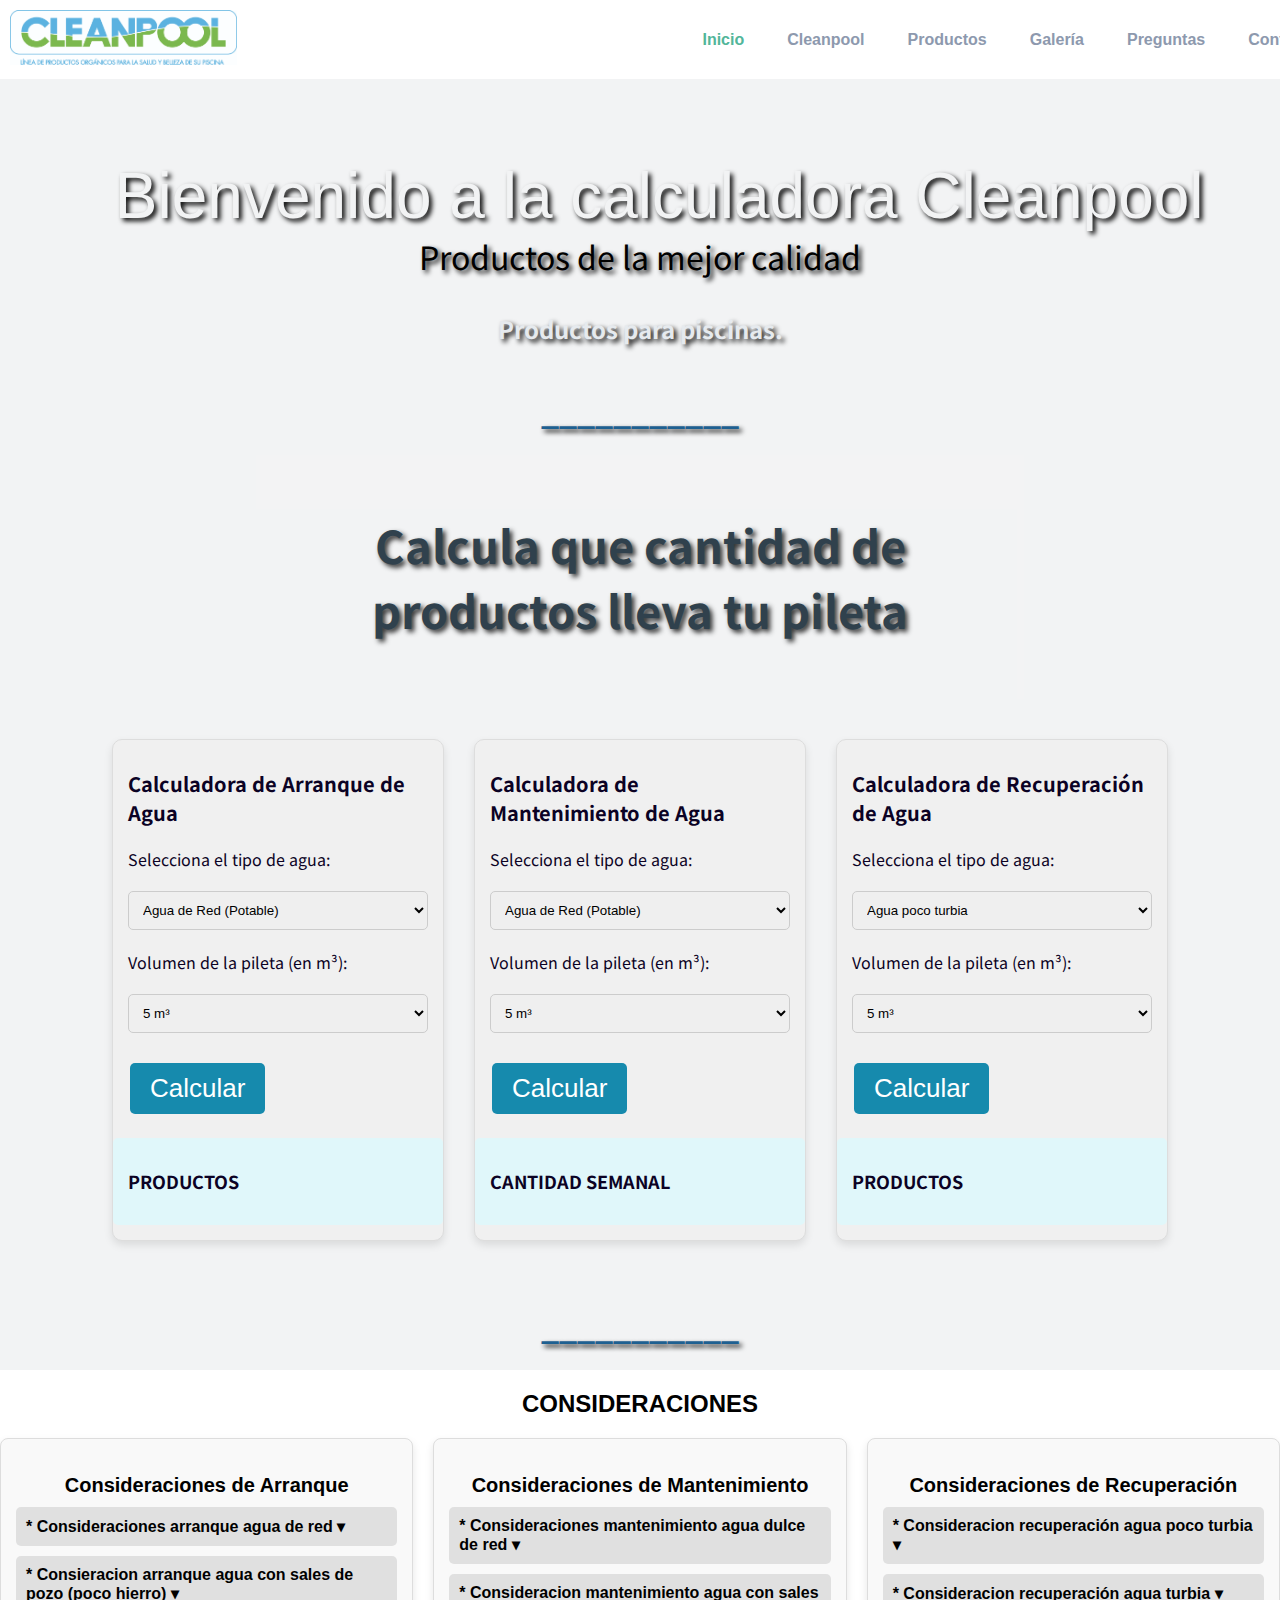
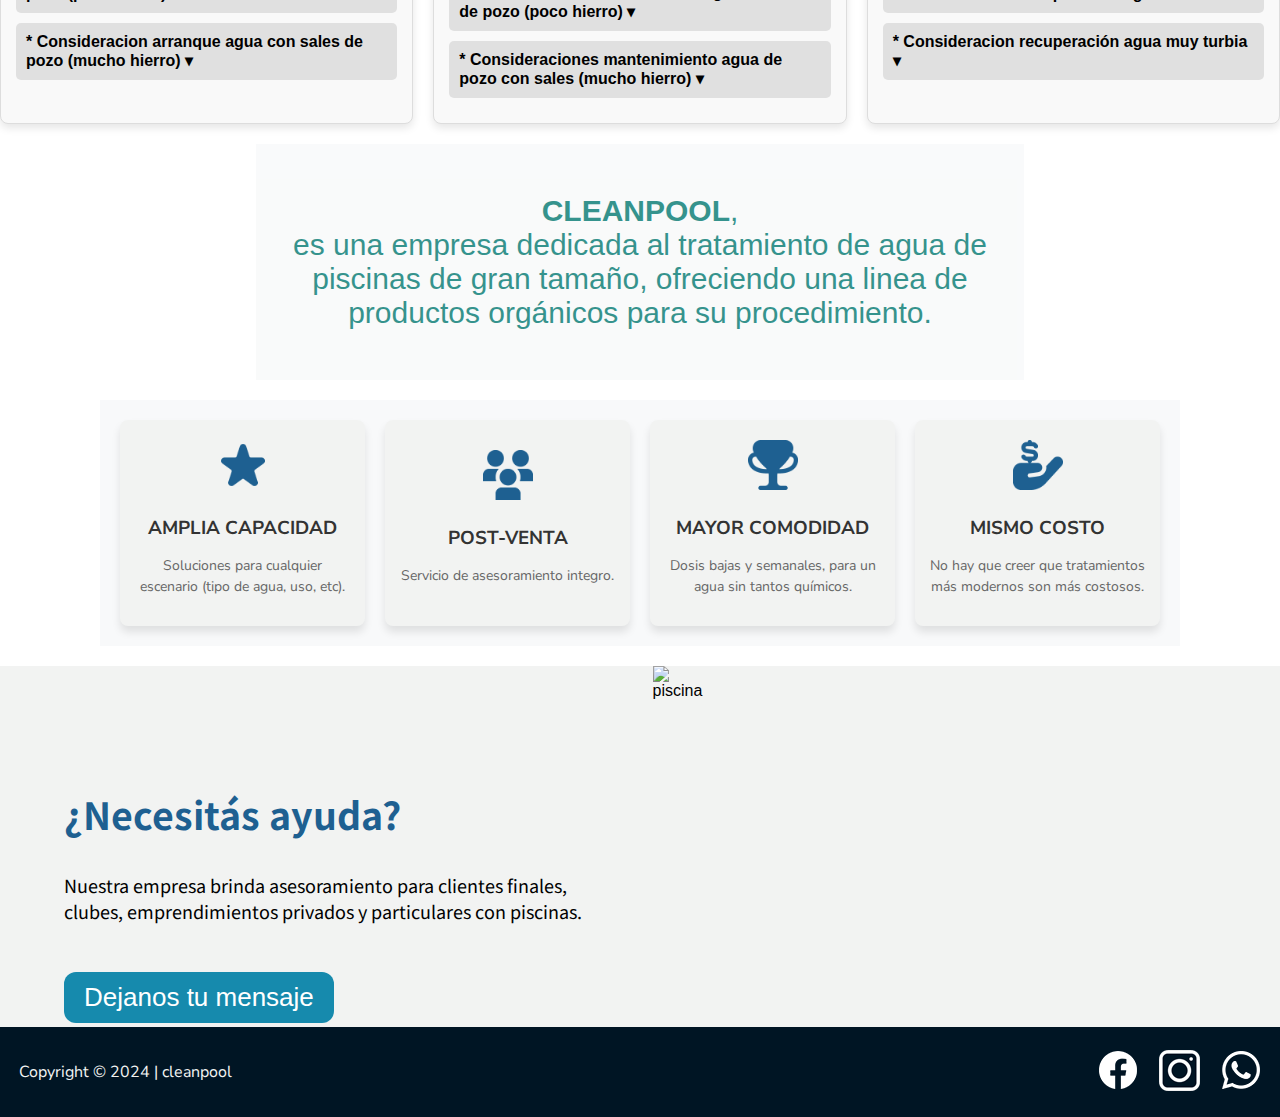
==== commit 2964448e: "nuevas tarjetas consideraciones" ====
--- a/Calculadora.html
+++ b/Calculadora.html
@@ -80,6 +80,7 @@
                 <!-- Calculadoras de químicos -->
                 <section id="contenedoresDeCalculadoras">
                     <div class="contenedor-calculadoras">
+
                         <!-- Calculadora Arranque -->
                         <div class="calculadoraArranque">
                             <h1>Calculadora de Arranque de Agua</h1>
@@ -113,16 +114,11 @@
                             <div class="result">
                                 <h2>PRODUCTOS</h2>
                                 <p id="resultadoArranque"></p>
+                               
                             </div>
-
-                            <!-- Resultado de productos -->
-    <div id="resultadoArranque"></div>
-
-    <!-- Bloque de consideraciones dentro de la tarjeta de arranque -->
-    <div id="consideracionesArranque" style="display: none;">
-        <h3>Consideraciones</h3>
-        <p id="textoConsideraciones"></p>
-    </div>
+                         
+        
+   
                         </div>
 
                         <!-- Calculadora Mantenimiento -->
@@ -198,6 +194,8 @@
 
                 </section>
 
+
+
                 <section class="contenedor-4">
                     <h1>___________</h1>
 
@@ -216,8 +214,166 @@
     
 
     <!-- Aca comienzan las consideraciones -->
+
+    
+
+
+
+        <!--consideraciones que deben ir con el result si eligen calculadora de Recuperacion-->
+        <h2 class="titulo-consideraciones">CONSIDERACIONES</h2>
+
+        <div class="tarjetas-container">
+
+    <!-- Tarjeta: Consideraciones de Arranque -->
+    <div class="tarjeta">
+        <h3>Consideraciones de Arranque</h3>
+
+        <section class="consideracionesArranque">
+
+            <!-- Consideración: Arranque Agua de Red -->
+            <div class="consideracionTitulo">
+                <h2> * Consideraciones arranque agua de red <span class="flecha">&#9662;</span> </h2>
+                <div class="cuerpoConsideracion" style="display: none;">
+                    <p>
+                        * Tabla de dosificación para instalaciones convencionales (filtro de arena con bomba de
+                        filtrado).<br>
+                        * Antes del inicio de temporada se recomienda hacerle un lavado interior al filtro, consultar
+                        instrucciones.<br>
+                        * Secuencia de arranque: 1 – Encender el filtro (limpio), 2 - Cloro (esperar 30 minutos), 
+                          3 – SssAlum (esperar 30 minutos), 4 – BP65. En caso de ser posible, filtrar toda la noche para mejor rendimiento
+                          de productos y realizarle prueba hidráulica al motor de la bomba.<br>
+                        * Para más información, ver FOLLETO ARRANQUE RED.<br>
+                        * Para tamaños mayores a 100.000 litros, consultar por dosificación especial.
+                    </p>
+                </div>
+            </div>
+
+            <!-- Consideración: Arranque Agua de Pozo (Poco Hierro) -->
+            <div class="consideracionTitulo">
+                <h2> * Consieracion arranque agua con sales de pozo (poco hierro) <span class="flecha">&#9662;</span></h2>
+                <div class="cuerpoConsideracion" style="display: none;">
+                    <p>
+                        * Tabla de dosificación para instalaciones convencionales (filtro de arena con bomba de
+                        filtrado).<br>
+                        * Secuencia de arranque: 1 – Encender el filtro (limpio), 2 - Cloro (esperar 30 minutos), 
+                          3 – SssAlum (esperar 30 minutos), 4 – BP65.<br>
+                        * Para más información, ver FOLLETO ARRANQUE POZO.<br>
+                        * Para tamaños mayores a 100.000 litros, consultar por dosificación especial.
+                    </p>
+                </div>
+            </div>
+
+            <!-- Consideración: Arranque Agua de Pozo (Mucho Hierro) -->
+            <div class="consideracionTitulo">
+                <h2> * Consideracion arranque agua con sales de pozo (mucho hierro) <span class="flecha">&#9662;</span></h2>
+                <div class="cuerpoConsideracion" style="display: none;">
+                    <p>
+                        * Tabla de dosificación para instalaciones convencionales (filtro de arena con bomba de
+                        filtrado).<br>
+                        * En caso de no obtener resultados, comunicarse con un instalador para chequeo de instalaciones.<br>
+                        * Para tamaños mayores a 100.000 litros, consultar por dosificación especial.
+                    </p>
+                </div>
+            </div>
+
+        </section>
+    </div>
+
+    <!-- Tarjeta: Consideraciones de Mantenimiento -->
+    <div class="tarjeta">
+        <h3>Consideraciones de Mantenimiento</h3>
+
+        <section class="consideracionesMantenimiento">
+
+            <!-- Consideración: Mantenimiento Agua Dulce de Red -->
+            <div class="consideracionTitulo">
+                <h2> * Consideraciones mantenimiento agua dulce de red <span class="flecha">&#9662;</span> </h2>
+                <div class="cuerpoConsideracion" style="display: none;">
+                    <p>
+                        * Dosificaciones semanales (1 vez por semana) e instalaciones convencionales.<br>
+                        * Se recomienda colocar el cloro de noche y el BS77 luego del barrefondo.<br>
+                        * Para casos especiales y piletas mayores a 100.000 litros, comunicarse con algún vendedor de la zona.
+                    </p>
+                </div>
+            </div>
+
+            <!-- Consideración: Mantenimiento Agua de Pozo (Poco Hierro) -->
+            <div class="consideracionTitulo">
+                <h2> * Consideracion mantenimiento agua con sales de pozo (poco hierro) <span class="flecha">&#9662;</span></h2>
+                <div class="cuerpoConsideracion" style="display: none;">
+                    <p>
+                        * Dosificaciones semanales y secuencia de productos específica.<br>
+                        * Se recomienda en temporada alta realizarle el RETROLAVADO al filtro al menos 2 veces a la semana.<br>
+                        * Para casos especiales y piletas mayores a 100.000 litros, comunicarse con algún vendedor de la zona.
+                    </p>
+                </div>
+            </div>
+
+            <!-- Consideración: Mantenimiento Agua de Pozo (Mucho Hierro) -->
+            <div class="consideracionTitulo">
+                <h2> * Consideraciones mantenimiento agua de pozo con sales (mucho hierro) <span class="flecha">&#9662;</span></h2>
+                <div class="cuerpoConsideracion" style="display: none;">
+                    <p>
+                        * Dosificaciones semanales y secuencia de productos específica.<br>
+                        * En caso de uso intensivo reforzar la dosificación de cloro hasta 2 o 3 veces por semana.<br>
+                        * Para casos especiales y piletas mayores a 100.000 litros, comunicarse con algún vendedor de la zona.
+                    </p>
+                </div>
+            </div>
+
+        </section>
+    </div>
+
+    <!-- Tarjeta: Consideraciones de Recuperación -->
+    <div class="tarjeta">
+        <h3>Consideraciones de Recuperación</h3>
+
+        <section class="consideracionesRecuperacion">
+
+            <!-- Consideración: Recuperación Agua Poco Turbia -->
+            <div class="consideracionTitulo">
+                <h2> * Consideracion recuperación agua poco turbia <span class="flecha">&#9662;</span> </h2>
+                <div class="cuerpoConsideracion">
+                    <p>
+                        * Tabla de dosificación para instalaciones convencionales.<br>
+                        * Secuencia de recuperación: 1 – Lavar filtro, 2 – Cepillar paredes y pisos, 3 - Encender el
+                          filtro (limpio).<br>
+                        * Para tamaños mayores a 100.000 litros, consultar por dosificación especial.
+                    </p>
+                </div>
+            </div>
+
+            <!-- Consideración: Recuperación Agua Turbia -->
+            <div class="consideracionTitulo">
+                <h2> * Consideracion recuperación agua turbia <span class="flecha">&#9662;</span> </h2>
+                <div class="cuerpoConsideracion">
+                    <p>
+                        * Tabla de dosificación para instalaciones convencionales.<br>
+                        * Secuencia de recuperación y recomendaciones específicas.<br>
+                        * Para tamaños mayores a 100.000 litros, consultar por dosificación especial.
+                    </p>
+                </div>
+            </div>
+
+            <!-- Consideración: Recuperación Agua Muy Turbia -->
+            <div class="consideracionTitulo">
+                <h2> * Consideracion recuperación agua muy turbia <span class="flecha">&#9662;</span> </h2>
+                <div class="cuerpoConsideracion">
+                    <p>
+                        * Tabla de dosificación para instalaciones convencionales.<br>
+                        * Secuencia de recuperación y recomendaciones específicas.<br>
+                        * Para tamaños mayores a 100.000 litros, consultar por dosificación especial.
+                    </p>
+                </div>
+            </div>
+
+        </section>
+    </div>
+
+</div>
+
    
-    </div>
+    
 
 
     <section class="contenedor-2">
--- a/Calculadora.css
+++ b/Calculadora.css
@@ -565,6 +565,47 @@
   text-shadow: none;
   
 }
+/* Estilos para el contenedor principal */
+/* Estilos para el contenedor de las tarjetas */
+.tarjetas-container {
+  display: flex;
+  justify-content: space-between; /* Espacio uniforme entre tarjetas */
+  gap: 20px; /* Espacio entre cada tarjeta */
+  margin-top: 20px; /* Margen superior para separar las tarjetas del contenido anterior */
+}
+
+/* Estilos para cada tarjeta */
+.tarjeta {
+  width: 30%; /* Cada tarjeta ocupa el 30% del ancho del contenedor */
+  background-color: #f9f9f9;
+  border: 1px solid #ddd;
+  border-radius: 8px;
+  padding: 15px;
+  box-shadow: 0 4px 8px rgba(0, 0, 0, 0.1);
+}
+
+/* Estilo para los títulos de las tarjetas */
+.tarjeta h3 {
+  text-align: center;
+  font-size: 20px;
+  margin-bottom: 10px;
+}
+
+/* Título de cada sección dentro de la tarjeta */
+.consideracionTitulo h2 {
+  font-size: 16px;
+  font-weight: bold;
+  cursor: pointer;
+  padding: 10px;
+  background-color: #e0e0e0;
+  border-radius: 5px;
+  margin: 10px 0;
+}
+.cuerpoConsideracion p{
+  display: none; /* Por defecto, el contenido está oculto */
+  margin-top: 10px;
+}
+
 
 /*INICIO DE MEDIA QUERYS*/
 
@@ -935,4 +976,5 @@
   line-height: 1.5;
 }
 
+
 }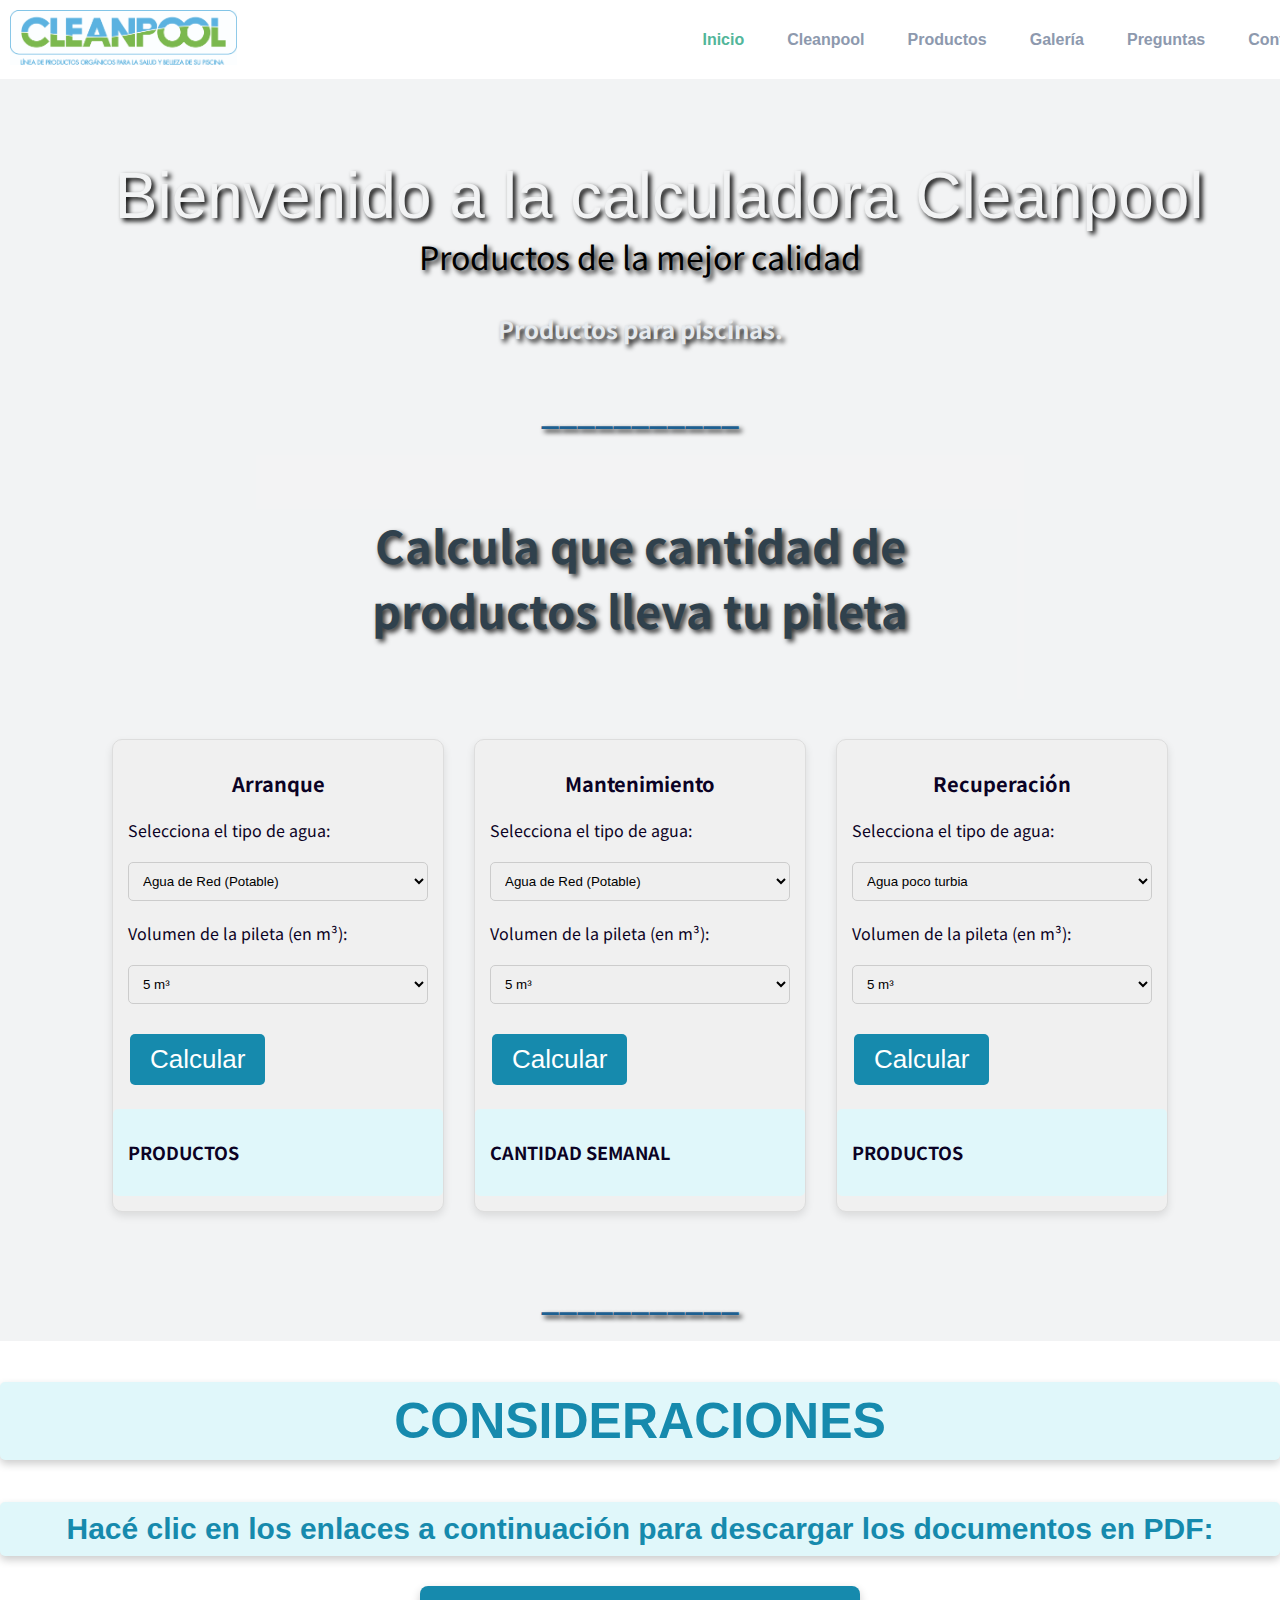
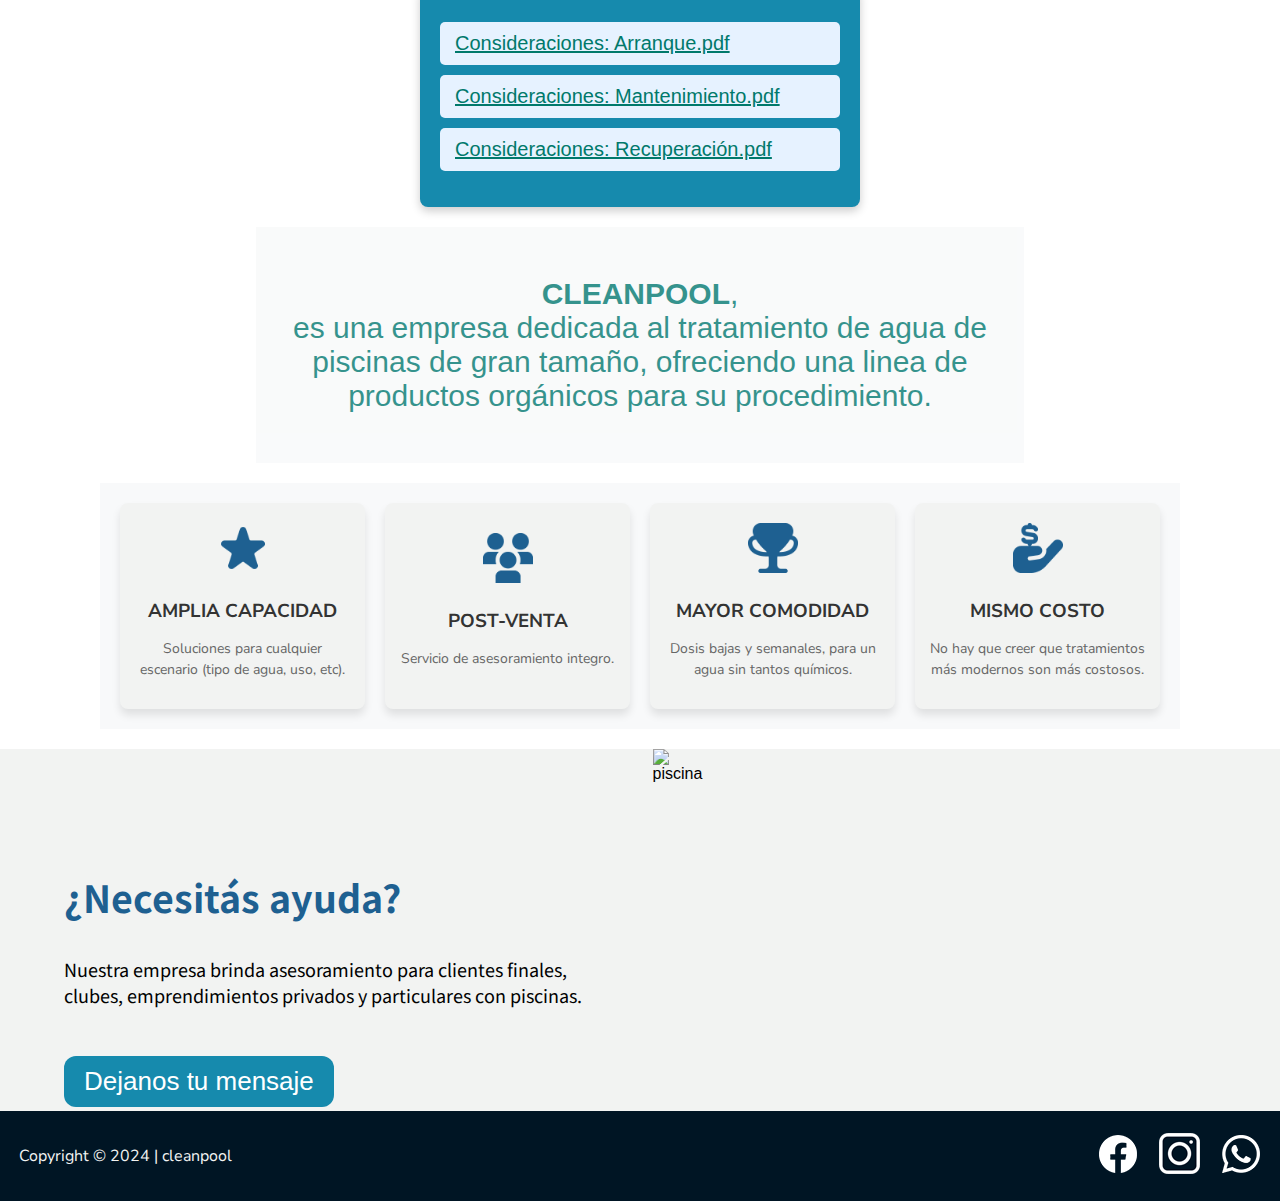
==== commit cbe55e72: "cambios en calculadora" ====
--- a/Calculadora.html
+++ b/Calculadora.html
@@ -83,7 +83,7 @@
 
                         <!-- Calculadora Arranque -->
                         <div class="calculadoraArranque">
-                            <h1>Calculadora de Arranque de Agua</h1>
+                            <h1>Arranque</h1>
                             <form id="calcFormArranque">
                                 <label for="tipoAguaArranque">Selecciona el tipo de agua:</label>
                                 <select id="tipoAguaArranque">
@@ -123,7 +123,7 @@
 
                         <!-- Calculadora Mantenimiento -->
                         <div class="calculadoraMantenimiento">
-                            <h1>Calculadora de Mantenimiento de Agua</h1>
+                            <h1>Mantenimiento</h1>
                             <form id="calcFormMantenimiento">
                                 <label for="tipoAguaMantenimiento">Selecciona el tipo de agua:</label>
                                 <select id="tipoAguaMantenimiento">
@@ -158,7 +158,7 @@
 
                         <!-- Calculadora Recuperación -->
                         <div class="calculadoraRecuperacion">
-                            <h1>Calculadora de Recuperación de Agua</h1>
+                            <h1>Recuperación</h1>
                             <form id="calcFormRecuperacion">
                                 <label for="tipoAguaRecuperacion">Selecciona el tipo de agua:</label>
                                 <select id="tipoAguaRecuperacion">
@@ -220,159 +220,26 @@
 
 
         <!--consideraciones que deben ir con el result si eligen calculadora de Recuperacion-->
-        <h2 class="titulo-consideraciones">CONSIDERACIONES</h2>
-
-        <div class="tarjetas-container">
-
-    <!-- Tarjeta: Consideraciones de Arranque -->
-    <div class="tarjeta">
-        <h3>Consideraciones de Arranque</h3>
-
-        <section class="consideracionesArranque">
-
-            <!-- Consideración: Arranque Agua de Red -->
-            <div class="consideracionTitulo">
-                <h2> * Consideraciones arranque agua de red <span class="flecha">&#9662;</span> </h2>
-                <div class="cuerpoConsideracion" style="display: none;">
-                    <p>
-                        * Tabla de dosificación para instalaciones convencionales (filtro de arena con bomba de
-                        filtrado).<br>
-                        * Antes del inicio de temporada se recomienda hacerle un lavado interior al filtro, consultar
-                        instrucciones.<br>
-                        * Secuencia de arranque: 1 – Encender el filtro (limpio), 2 - Cloro (esperar 30 minutos), 
-                          3 – SssAlum (esperar 30 minutos), 4 – BP65. En caso de ser posible, filtrar toda la noche para mejor rendimiento
-                          de productos y realizarle prueba hidráulica al motor de la bomba.<br>
-                        * Para más información, ver FOLLETO ARRANQUE RED.<br>
-                        * Para tamaños mayores a 100.000 litros, consultar por dosificación especial.
-                    </p>
-                </div>
-            </div>
-
-            <!-- Consideración: Arranque Agua de Pozo (Poco Hierro) -->
-            <div class="consideracionTitulo">
-                <h2> * Consieracion arranque agua con sales de pozo (poco hierro) <span class="flecha">&#9662;</span></h2>
-                <div class="cuerpoConsideracion" style="display: none;">
-                    <p>
-                        * Tabla de dosificación para instalaciones convencionales (filtro de arena con bomba de
-                        filtrado).<br>
-                        * Secuencia de arranque: 1 – Encender el filtro (limpio), 2 - Cloro (esperar 30 minutos), 
-                          3 – SssAlum (esperar 30 minutos), 4 – BP65.<br>
-                        * Para más información, ver FOLLETO ARRANQUE POZO.<br>
-                        * Para tamaños mayores a 100.000 litros, consultar por dosificación especial.
-                    </p>
-                </div>
-            </div>
-
-            <!-- Consideración: Arranque Agua de Pozo (Mucho Hierro) -->
-            <div class="consideracionTitulo">
-                <h2> * Consideracion arranque agua con sales de pozo (mucho hierro) <span class="flecha">&#9662;</span></h2>
-                <div class="cuerpoConsideracion" style="display: none;">
-                    <p>
-                        * Tabla de dosificación para instalaciones convencionales (filtro de arena con bomba de
-                        filtrado).<br>
-                        * En caso de no obtener resultados, comunicarse con un instalador para chequeo de instalaciones.<br>
-                        * Para tamaños mayores a 100.000 litros, consultar por dosificación especial.
-                    </p>
-                </div>
-            </div>
-
-        </section>
-    </div>
-
-    <!-- Tarjeta: Consideraciones de Mantenimiento -->
-    <div class="tarjeta">
-        <h3>Consideraciones de Mantenimiento</h3>
-
-        <section class="consideracionesMantenimiento">
-
-            <!-- Consideración: Mantenimiento Agua Dulce de Red -->
-            <div class="consideracionTitulo">
-                <h2> * Consideraciones mantenimiento agua dulce de red <span class="flecha">&#9662;</span> </h2>
-                <div class="cuerpoConsideracion" style="display: none;">
-                    <p>
-                        * Dosificaciones semanales (1 vez por semana) e instalaciones convencionales.<br>
-                        * Se recomienda colocar el cloro de noche y el BS77 luego del barrefondo.<br>
-                        * Para casos especiales y piletas mayores a 100.000 litros, comunicarse con algún vendedor de la zona.
-                    </p>
-                </div>
-            </div>
-
-            <!-- Consideración: Mantenimiento Agua de Pozo (Poco Hierro) -->
-            <div class="consideracionTitulo">
-                <h2> * Consideracion mantenimiento agua con sales de pozo (poco hierro) <span class="flecha">&#9662;</span></h2>
-                <div class="cuerpoConsideracion" style="display: none;">
-                    <p>
-                        * Dosificaciones semanales y secuencia de productos específica.<br>
-                        * Se recomienda en temporada alta realizarle el RETROLAVADO al filtro al menos 2 veces a la semana.<br>
-                        * Para casos especiales y piletas mayores a 100.000 litros, comunicarse con algún vendedor de la zona.
-                    </p>
-                </div>
-            </div>
-
-            <!-- Consideración: Mantenimiento Agua de Pozo (Mucho Hierro) -->
-            <div class="consideracionTitulo">
-                <h2> * Consideraciones mantenimiento agua de pozo con sales (mucho hierro) <span class="flecha">&#9662;</span></h2>
-                <div class="cuerpoConsideracion" style="display: none;">
-                    <p>
-                        * Dosificaciones semanales y secuencia de productos específica.<br>
-                        * En caso de uso intensivo reforzar la dosificación de cloro hasta 2 o 3 veces por semana.<br>
-                        * Para casos especiales y piletas mayores a 100.000 litros, comunicarse con algún vendedor de la zona.
-                    </p>
-                </div>
-            </div>
-
-        </section>
-    </div>
-
-    <!-- Tarjeta: Consideraciones de Recuperación -->
-    <div class="tarjeta">
-        <h3>Consideraciones de Recuperación</h3>
-
-        <section class="consideracionesRecuperacion">
-
-            <!-- Consideración: Recuperación Agua Poco Turbia -->
-            <div class="consideracionTitulo">
-                <h2> * Consideracion recuperación agua poco turbia <span class="flecha">&#9662;</span> </h2>
-                <div class="cuerpoConsideracion">
-                    <p>
-                        * Tabla de dosificación para instalaciones convencionales.<br>
-                        * Secuencia de recuperación: 1 – Lavar filtro, 2 – Cepillar paredes y pisos, 3 - Encender el
-                          filtro (limpio).<br>
-                        * Para tamaños mayores a 100.000 litros, consultar por dosificación especial.
-                    </p>
-                </div>
-            </div>
-
-            <!-- Consideración: Recuperación Agua Turbia -->
-            <div class="consideracionTitulo">
-                <h2> * Consideracion recuperación agua turbia <span class="flecha">&#9662;</span> </h2>
-                <div class="cuerpoConsideracion">
-                    <p>
-                        * Tabla de dosificación para instalaciones convencionales.<br>
-                        * Secuencia de recuperación y recomendaciones específicas.<br>
-                        * Para tamaños mayores a 100.000 litros, consultar por dosificación especial.
-                    </p>
-                </div>
-            </div>
-
-            <!-- Consideración: Recuperación Agua Muy Turbia -->
-            <div class="consideracionTitulo">
-                <h2> * Consideracion recuperación agua muy turbia <span class="flecha">&#9662;</span> </h2>
-                <div class="cuerpoConsideracion">
-                    <p>
-                        * Tabla de dosificación para instalaciones convencionales.<br>
-                        * Secuencia de recuperación y recomendaciones específicas.<br>
-                        * Para tamaños mayores a 100.000 litros, consultar por dosificación especial.
-                    </p>
-                </div>
-            </div>
-
-        </section>
-    </div>
-
-</div>
-
-   
+
+            <h2 class="titulo-consideraciones">CONSIDERACIONES</h2>
+        <p class="titulo-clic">Hacé clic en los enlaces a continuación para descargar los documentos en PDF:</p>
+        
+
+       <div class="linkdescargas">
+        <ul>
+            <li><a href="Consideraciones Arranque.pdf" download="Arranque.pdf" target="_blank">Consideraciones: Arranque.pdf</a></li>
+            <li><a href="Consideraciones mantenimiento.pdf" download="Mantenimiento.pdf" target="_blank">Consideraciones: Mantenimiento.pdf</a></li>
+            <li><a href="Consideraciones recuperacion.pdf" download="Recuperación.pdf" target="_blank">Consideraciones: Recuperación.pdf</a></li>
+        </ul>
+       </div>
+
+        
+
+    
+
+
+
+    
     
 
 
--- a/Calculadora.css
+++ b/Calculadora.css
@@ -520,10 +520,28 @@
     margin-inline: 5em;
 }
 
-.titulo-consideraciones{
-  text-align: center;
-}
-
+.titulo-consideraciones {
+  background-color: #e0f7fa; /* Fondo de color suave */
+  color: #168AAD;
+   /* Color del texto */
+    padding: 10px 15px; /* Espacio alrededor del texto */
+    border-radius: 5px; /* Bordes redondeados */
+    text-align: center; /* Centrar el texto */
+    font-size: 50px;
+    font-weight: bold; /* Hacer el texto más grueso */
+    box-shadow: 0px 4px 8px rgba(0, 0, 0, 0.2); /* Sombra para resaltar */
+}
+.titulo-clic{
+  background-color: #e0f7fa; /* Fondo de color suave */
+  color: #168AAD;
+   /* Color del texto */
+    padding: 10px 15px; /* Espacio alrededor del texto */
+    border-radius: 5px; /* Bordes redondeados */
+    text-align: center; /* Centrar el texto */
+    font-size: 30px;
+    font-weight: bold; /* Hacer el texto más grueso */
+    box-shadow: 0px 4px 8px rgba(0, 0, 0, 0.2); /* Sombra para resaltar */
+}
 
 #check{
   display: none;
@@ -604,6 +622,42 @@
 .cuerpoConsideracion p{
   display: none; /* Por defecto, el contenido está oculto */
   margin-top: 10px;
+}
+/* Estilos para el contenedor */
+.linkdescargas {
+  background-color: #168AAD; /* Color de fondo del botón */
+   /* Fondo de color suave */
+  padding: 20px;
+  border-radius: 8px;
+  max-width: 400px;
+  margin: auto;
+  box-shadow: 0px 4px 10px rgba(0, 0, 0, 0.2); /* Sombra para darle profundidad */
+}
+
+/* Estilos para los enlaces */
+.linkdescargas ul {
+  list-style-type: none; /* Quita los puntos de la lista */
+  padding: 0;
+}
+
+.linkdescargas li {
+  margin-bottom: 10px; /* Espacio entre los enlaces */
+}
+
+.linkdescargas a {
+  font-size: 20px; /* Tamaño más grande para el texto */
+    color: #00796b; /* Color del texto */
+  text-decoration-line: underline; /* Quita el subrayado */
+  background-color: #e6f2ff; /* Fondo suave para el enlace */
+  padding: 10px 15px;
+  border-radius: 5px;
+  display: block;
+  transition: background-color 0.3s ease; /* Efecto de transición */
+}
+
+.linkdescargas a:hover {
+   background: #e6f2ff;
+    /* Fondo diferente al pasar el mouse */
 }
 
 
@@ -799,6 +853,31 @@
    text-align: center;
 }
 
+.titulo-consideraciones  {
+  display: flex;
+  flex-direction: column;
+  align-items: flex-start;
+  gap: 15px;
+  width: 100%;
+  font-size: 90%; /* Reduce un poco el tamaño de la fuente en pantallas pequeñas */
+   padding: 10px , 15px; /* Ajusta el padding para que el texto tenga más espacio */
+   margin: 30px, 0px;
+   line-height: 1.4; /* Ajusta el espacio entre líneas para mejorar la legibilidad */
+   white-space: normal; /* Asegura que el texto se ajuste dentro del contenedor */
+   text-align: center;
+}
+.titulo-clic p{
+  display: flex;
+  flex-direction: column;
+  align-items: flex-start;
+  gap: 15px;
+  width: 100%;
+  font-size: 90%; /* Reduce un poco el tamaño de la fuente en pantallas pequeñas */
+   padding: 10px; /* Ajusta el padding para que el texto tenga más espacio */
+   line-height: 1.4; /* Ajusta el espacio entre líneas para mejorar la legibilidad */
+   white-space: normal; /* Asegura que el texto se ajuste dentro del contenedor */
+   text-align: center;
+}
 .btn-contenedor-7{
   transform: scale(0.9); /* Reduce el tamaño del botón un 20% */
   margin-left: 13%;
